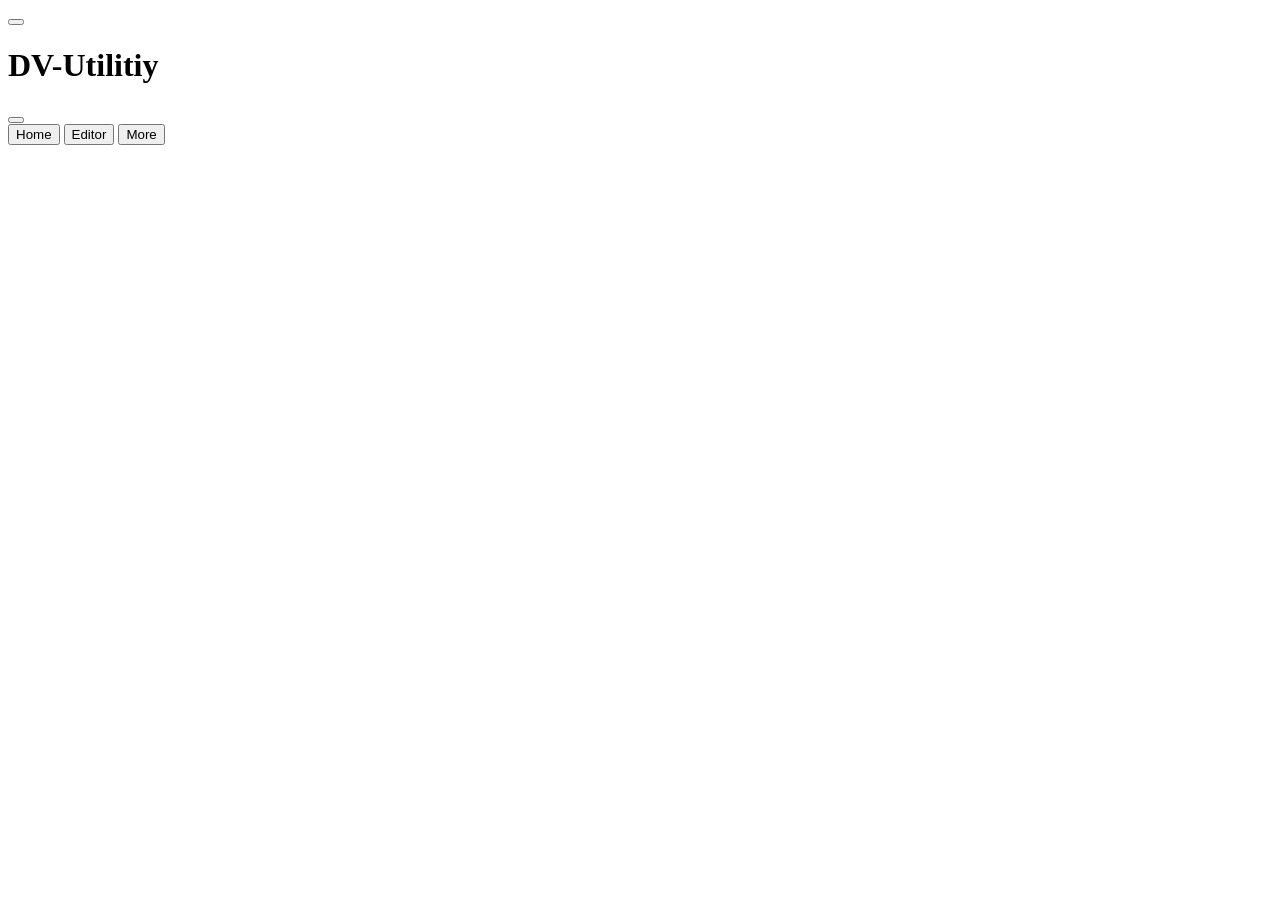
==== index.html @ 75aca524 "Create index.html" ====
<!DOCTYPE html>
<html lang="en">
<head>
<meta charset="utf-8">
<meta name="viewport" content="width=device-width,initial-scale=1,viewport-fit=cover">
<meta name="theme-color" content="#1877F2">
<title>DV-Utilitiy</title>
<link rel="manifest" href="manifest.json">
<link rel="stylesheet" href="styles.css">
</head>
<body>
<div id="app-root">
<header class="bar">
  <button class="ib" id="bL" aria-label="Open menu" data-ic="menu"></button>
  <h1>DV-Utilitiy</h1>
  <button class="ib" id="bR" aria-label="More options" data-ic="dots"></button>
</header>
<main class="pg" id="pg"></main>
<nav class="nav" id="nav">
  <button data-p="home" class="on"><span data-ic="home"></span><span>Home</span></button>
  <button data-p="editor"><span data-ic="edit"></span><span>Editor</span></button>
  <button data-p="more"><span data-ic="more"></span><span>More</span></button>
</nav>
<div id="sc"></div>
<aside class="drawer left" id="dL"></aside>
<aside class="drawer right" id="dR"></aside>
</div>
<script src="puzzle.js"></script>
<script src="api.js"></script>
<script src="app.js"></script>
<script src="main.js"></script>
</body>
</html>
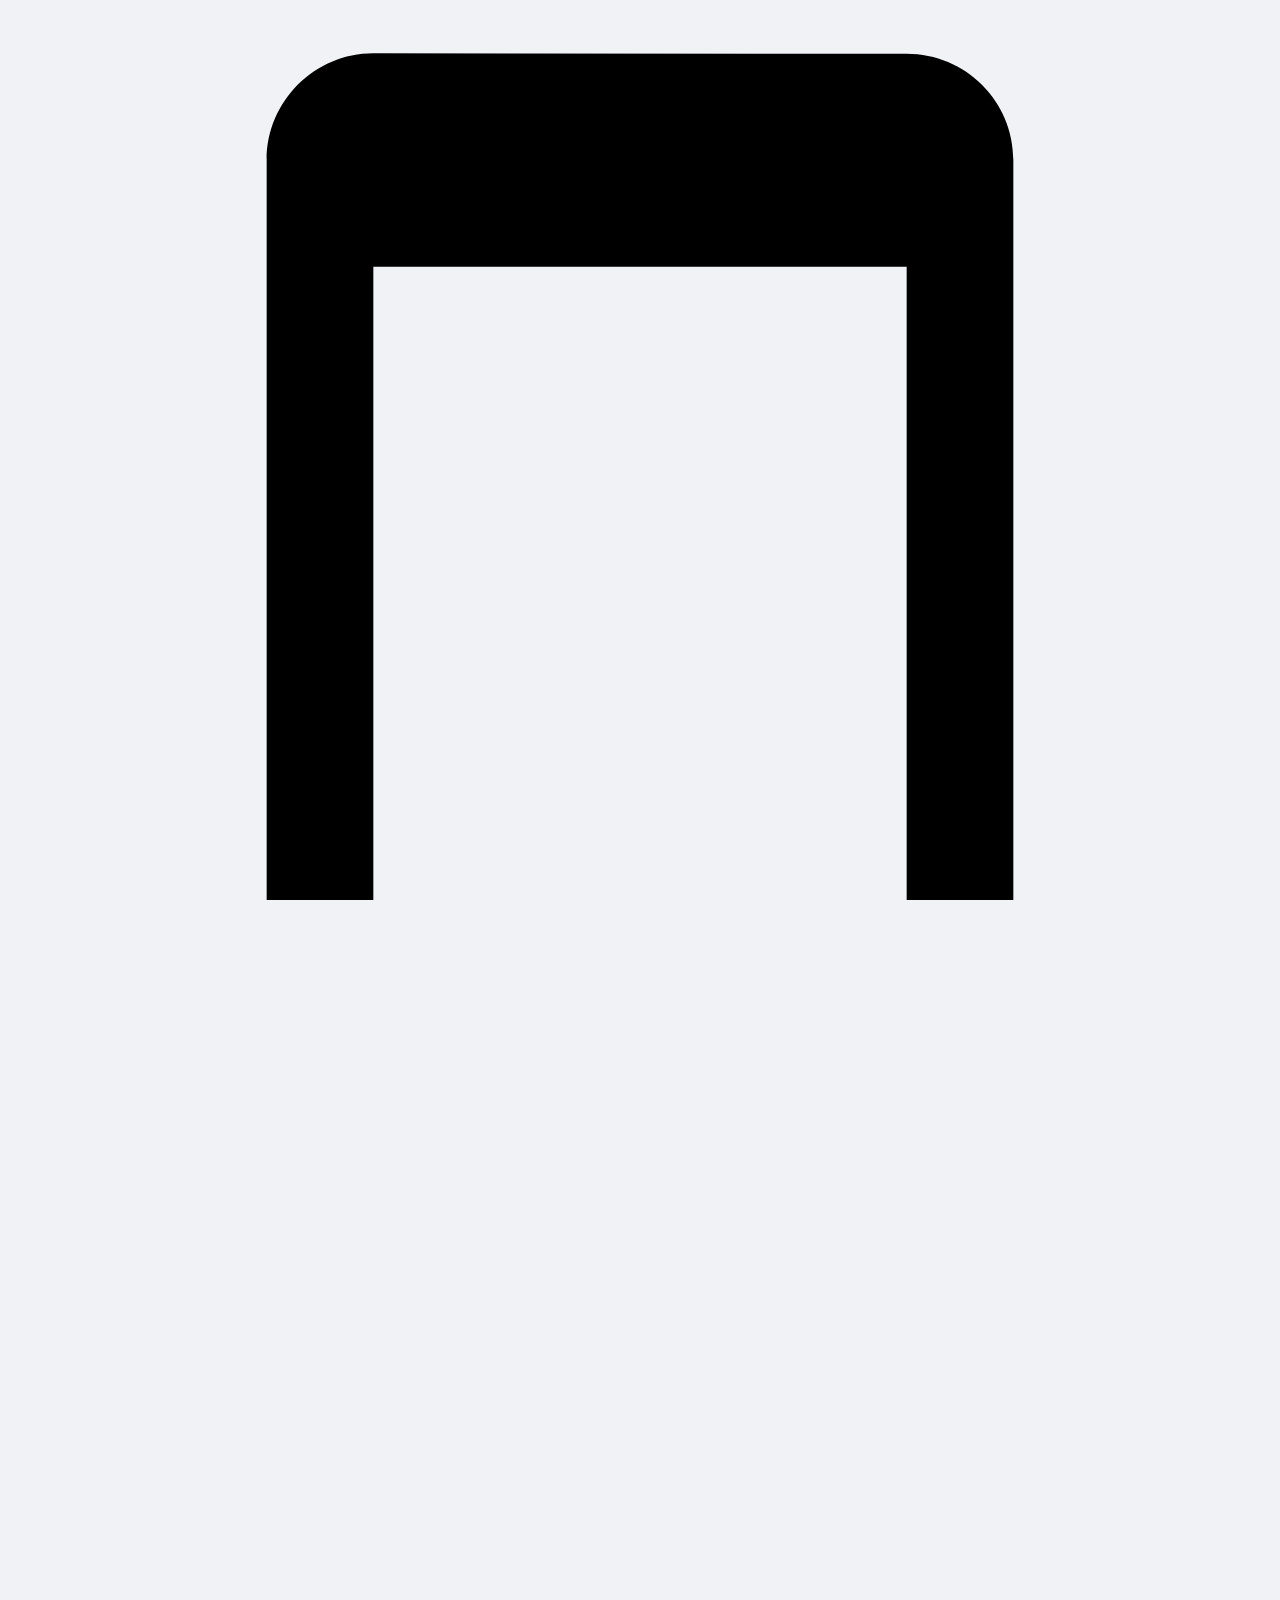
==== commit c4a6f567: "Update index.html" ====
--- a/index.html
+++ b/index.html
@@ -1,33 +1,329 @@
 <!DOCTYPE html>
 <html lang="en">
 <head>
-<meta charset="utf-8">
-<meta name="viewport" content="width=device-width,initial-scale=1,viewport-fit=cover">
-<meta name="theme-color" content="#1877F2">
-<title>DV-Utilitiy</title>
-<link rel="manifest" href="manifest.json">
-<link rel="stylesheet" href="styles.css">
+  <meta charset="UTF-8">
+  <meta name="viewport" content="width=device-width, initial-scale=1.0, maximum-scale=1.0, user-scalable=no, viewport-fit=cover">
+  <meta name="theme-color" content="#1877F2">
+  <title>DV-Utilitiy</title>
+  <link rel="manifest" href="manifest.json">
+  <link rel="stylesheet" href="styles.css">
 </head>
 <body>
-<div id="app-root">
-<header class="bar">
-  <button class="ib" id="bL" aria-label="Open menu" data-ic="menu"></button>
-  <h1>DV-Utilitiy</h1>
-  <button class="ib" id="bR" aria-label="More options" data-ic="dots"></button>
-</header>
-<main class="pg" id="pg"></main>
-<nav class="nav" id="nav">
-  <button data-p="home" class="on"><span data-ic="home"></span><span>Home</span></button>
-  <button data-p="editor"><span data-ic="edit"></span><span>Editor</span></button>
-  <button data-p="more"><span data-ic="more"></span><span>More</span></button>
-</nav>
-<div id="sc"></div>
-<aside class="drawer left" id="dL"></aside>
-<aside class="drawer right" id="dR"></aside>
-</div>
-<script src="puzzle.js"></script>
-<script src="api.js"></script>
-<script src="app.js"></script>
-<script src="main.js"></script>
+  <!-- Desktop Blocker -->
+  <div id="desktop-blocker" class="desktop-blocker">
+    <div class="blocker-card">
+      <svg class="blocker-icon" viewBox="0 0 24 24">
+        <path d="M17 1.01L7 1c-1.1 0-2 .9-2 2v18c0 1.1.9 2 2 2h10c1.1 0 2-.9 2-2V3c0-1.1-.9-1.99-2-1.99zM17 19H7V5h10v14z"/>
+      </svg>
+      <h2>Mobile Only Platform</h2>
+      <p>DV-Utilitiy is engineered strictly for Android mobile smartphones. Please open this engine from an Android device.</p>
+    </div>
+  </div>
+
+  <div class="app-viewport">
+    <!-- Top Header -->
+    <header class="app-header">
+      <button id="btn-left-menu" class="icon-button" aria-label="Open Navigation">
+        <svg viewBox="0 0 24 24"><path d="M3 18h18v-2H3v2zm0-5h18v-2H3v2zm0-7v2h18V6H3z"/></svg>
+      </button>
+      <h1 class="header-title">DV-Utilitiy</h1>
+      <button id="btn-right-menu" class="icon-button" aria-label="Open Actions">
+        <svg viewBox="0 0 24 24"><path d="M12 8c1.1 0 2-.9 2-2s-.9-2-2-2-2 .9-2 2 .9 2 2 2zm0 2c-1.1 0-2 .9-2 2s.9 2 2 2 2-.9 2-2-.9-2-2-2zm0 6c-1.1 0-2 .9-2 2s.9 2 2 2 2-.9 2-2-.9-2-2-2z"/></svg>
+      </button>
+    </header>
+
+    <!-- Main Views -->
+    <main class="content-frame">
+      <!-- Tab 1: Home View -->
+      <section id="view-home" class="view-panel active">
+        <div class="card hero-stat-card">
+          <h2 class="section-title">Engine Pulse</h2>
+          <div class="stat-container">
+            <div class="stat-box">
+              <span class="stat-label">Views</span>
+              <span id="stat-views-count" class="stat-value">0</span>
+            </div>
+            <div class="stat-divider"></div>
+            <div class="stat-box">
+              <span class="stat-label">Likes</span>
+              <span id="stat-likes-count" class="stat-value">0</span>
+            </div>
+          </div>
+          <button id="btn-hit-like" class="btn btn-primary btn-block">
+            <svg class="btn-icon" viewBox="0 0 24 24"><path d="M1 21h4V9H1v12zm22-11c0-1.1-.9-2-2-2h-6.31l.95-4.57.03-.32c0-.41-.17-.79-.44-1.06L14.17 1 7.59 7.59C7.22 7.95 7 8.45 7 9v10c0 1.1.9 2 2 2h9c.83 0 1.54-.5 1.84-1.22l3.02-7.05c.09-.23.14-.47.14-.73v-2z"/></svg>
+            Appreciate Engine
+          </button>
+        </div>
+      </section>
+
+      <!-- Tab 2: Editor View -->
+      <section id="view-editor" class="view-panel">
+        <div class="card shortener-card">
+          <h2 class="section-title">Generate Short URL</h2>
+          <div class="input-group">
+            <label for="input-long-url" class="field-label">Target Long Link</label>
+            <input type="url" id="input-long-url" class="text-input" placeholder="https://example.com/very-long-path" required>
+          </div>
+          <button id="btn-shorten-submit" class="btn btn-primary btn-block">Generate Secure Short Link</button>
+          
+          <div id="shortener-result" class="result-block hidden">
+            <label class="field-label">Shortened URL</label>
+            <input type="text" id="output-short-url" class="text-input" readonly>
+            <button id="btn-copy-short-url" class="btn btn-secondary btn-block">Copy Link</button>
+          </div>
+        </div>
+      </section>
+
+      <!-- Tab 3: More View -->
+      <section id="view-more" class="view-panel">
+        <div class="card">
+          <h2 class="section-title">Administration</h2>
+          <p class="panel-desc">Access covert terminal or review platform documentation from the navigation menus.</p>
+          <a href="admin.html" class="btn btn-primary btn-block link-button">Open Admin Control Center</a>
+        </div>
+      </section>
+    </main>
+
+    <!-- Bottom Navigation Bar -->
+    <nav class="bottom-nav-bar">
+      <button class="nav-tab active" data-view="view-home">
+        <svg viewBox="0 0 24 24"><path d="M10 20v-6h4v6h5v-8h3L12 3 2 12h3v8z"/></svg>
+        <span>Home</span>
+      </button>
+      <button class="nav-tab" data-view="view-editor">
+        <svg viewBox="0 0 24 24"><path d="M3 17.25V21h3.75L17.81 9.94l-3.75-3.75L3 17.25zM20.71 7.04c.39-.39.39-1.02 0-1.41l-2.34-2.34c-.39-.39-1.02-.39-1.41 0l-1.83 1.83 3.75 3.75 1.83-1.83z"/></svg>
+        <span>Editor</span>
+      </button>
+      <button class="nav-tab" data-view="view-more">
+        <svg viewBox="0 0 24 24"><path d="M6 10c-1.1 0-2 .9-2 2s.9 2 2 2 2-.9 2-2-.9-2-2-2zm12 0c-1.1 0-2 .9-2 2s.9 2 2 2 2-.9 2-2-.9-2-2-2zm-6 0c-1.1 0-2 .9-2 2s.9 2 2 2 2-.9 2-2-.9-2-2-2z"/></svg>
+        <span>More</span>
+      </button>
+    </nav>
+  </div>
+
+  <!-- Left Drawer Menu -->
+  <aside id="drawer-left" class="drawer-panel drawer-left">
+    <div class="drawer-header">
+      <h2>DV-Utilitiy Info</h2>
+      <button id="btn-close-left" class="icon-button" aria-label="Close">
+        <svg viewBox="0 0 24 24"><path d="M19 6.41L17.59 5 12 10.59 6.41 5 5 6.41 10.59 12 5 17.59 6.41 19 12 13.41 17.59 19 19 17.59 13.41 12z"/></svg>
+      </button>
+    </div>
+    <ul class="drawer-list">
+      <li><button class="drawer-link" data-modal="modal-about-app">About the App</button></li>
+      <li><button class="drawer-link" data-modal="modal-developer">About Developer</button></li>
+      <li><button class="drawer-link" data-modal="modal-team">Team</button></li>
+      <li><button class="drawer-link" data-modal="modal-how-to-use">How to Use</button></li>
+      <li><button class="drawer-link" data-modal="modal-terms">Terms of Use</button></li>
+      <li><button class="drawer-link" data-modal="modal-support">Support Us</button></li>
+      <li><button class="drawer-link" data-modal="modal-contact">Contact Us</button></li>
+    </ul>
+  </aside>
+
+  <!-- Right Drawer Menu -->
+  <aside id="drawer-right" class="drawer-panel drawer-right">
+    <div class="drawer-header">
+      <h2>Options</h2>
+      <button id="btn-close-right" class="icon-button" aria-label="Close">
+        <svg viewBox="0 0 24 24"><path d="M19 6.41L17.59 5 12 10.59 6.41 5 5 6.41 10.59 12 5 17.59 6.41 19 12 13.41 17.59 19 19 17.59 13.41 12z"/></svg>
+      </button>
+    </div>
+    <div class="drawer-content-box">
+      <!-- Dark Mode Switch -->
+      <div class="action-item">
+        <span>Dark Mode</span>
+        <button id="btn-theme-toggle" class="icon-button-toggle">
+          <svg class="theme-icon-light" viewBox="0 0 24 24"><path d="M12 7c-2.76 0-5 2.24-5 5s2.24 5 5 5 5-2.24 5-5-2.24-5-5-5zM2 13h2c.55 0 1-.45 1-1s-.45-1-1-1H2c-.55 0-1 .45-1 1s.45 1 1 1zm18 0h2c.55 0 1-.45 1-1s-.45-1-1-1h-2c-.55 0-1 .45-1 1s.45 1 1 1zM11 2v2c0 .55.45 1 1 1s1-.45 1-1V2c0-.55-.45-1-1-1s-1 .45-1 1zm0 18v2c0 .55.45 1 1 1s1-.45 1-1v-2c0-.55-.45-1-1-1s-1 .45-1 1zM5.99 4.58c-.39-.39-1.03-.39-1.41 0s-.39 1.03 0 1.41l1.06 1.06c.39.39 1.03.39 1.41 0s.39-1.03 0-1.41L5.99 4.58zm12.37 12.37c-.39-.39-1.03-.39-1.41 0s-.39 1.03 0 1.41l1.06 1.06c.39.39 1.03.39 1.41 0s.39-1.03 0-1.41l-1.06-1.06zm1.06-10.96c.39-.39.39-1.03 0-1.41s-1.03-.39-1.41 0l-1.06 1.06c-.39.39-.39 1.03 0 1.41s1.03.39 1.41 0l1.06-1.06zM7.05 18.36c.39-.39.39-1.03 0-1.41s-1.03-.39-1.41 0l-1.06 1.06c-.39.39-.39 1.03 0 1.41s1.03.39 1.41 0l1.06-1.06z"/></svg>
+        </button>
+      </div>
+
+      <!-- Share Trigger -->
+      <button id="btn-open-share" class="btn btn-secondary btn-block">Share App</button>
+
+      <!-- Install App Trigger -->
+      <button id="btn-install-app" class="btn btn-primary btn-block">Install App</button>
+
+      <!-- To-Do Section -->
+      <div class="todo-widget">
+        <h3 class="widget-title">Task Checklist</h3>
+        <div class="todo-input-wrap">
+          <input type="text" id="input-todo" class="text-input" placeholder="New priority item">
+          <button id="btn-add-todo" class="btn btn-primary">Add</button>
+        </div>
+        <ul id="todo-items-list" class="todo-list"></ul>
+      </div>
+    </div>
+  </aside>
+
+  <!-- Left Modals (Edge-to-Edge 100dvh/100dvw) -->
+  <div id="modal-about-app" class="fullscreen-modal">
+    <div class="modal-top-bar">
+      <button class="btn-modal-back icon-button" aria-label="Back">
+        <svg viewBox="0 0 24 24"><path d="M20 11H7.83l5.59-5.59L12 4l-8 8 8 8 1.41-1.41L7.83 13H20v-2z"/></svg>
+      </button>
+      <h2>About the App</h2>
+    </div>
+    <div class="modal-body-scroll">
+      <p>DV-Utilitiy delivers hyper-resilient, minimal-overhead link distribution engineered natively for the mobile web. With zero reliance on monolithic cloud frameworks, it transforms Google Apps Script into a secure high-speed routing engine.</p>
+      <p>Our decentralized routing mechanisms enforce end-to-end data safety, strict concurrency resolution via Script Locks, and automated cache verification to ensure absolute continuity.</p>
+    </div>
+  </div>
+
+  <div id="modal-developer" class="fullscreen-modal">
+    <div class="modal-top-bar">
+      <button class="btn-modal-back icon-button" aria-label="Back">
+        <svg viewBox="0 0 24 24"><path d="M20 11H7.83l5.59-5.59L12 4l-8 8 8 8 1.41-1.41L7.83 13H20v-2z"/></svg>
+      </button>
+      <h2>About Developer</h2>
+    </div>
+    <div class="modal-body-scroll center-aligned">
+      <div class="developer-avatar-wrapper">
+        <div class="rotating-gear-border"></div>
+        <img src="https://images.unsplash.com/photo-1534528741775-53994a69daeb?auto=format&fit=crop&w=320&q=80" alt="Lead Developer" class="developer-photo">
+      </div>
+      <h3 class="profile-name">Alex Rivera</h3>
+      <p class="profile-role">Principal Systems Architect</p>
+      <div class="profile-bio-container">
+        <p class="bio-text collapsed" id="dev-bio">Specializing in high-throughput cloud edge logic, zero-dependency mobile infrastructures, and resilient distributed state storage. Focused on building lean software architectures operating securely at internet scale.</p>
+        <button id="btn-toggle-dev-bio" class="btn-inline-toggle">Show More</button>
+      </div>
+    </div>
+  </div>
+
+  <div id="modal-team" class="fullscreen-modal">
+    <div class="modal-top-bar">
+      <button class="btn-modal-back icon-button" aria-label="Back">
+        <svg viewBox="0 0 24 24"><path d="M20 11H7.83l5.59-5.59L12 4l-8 8 8 8 1.41-1.41L7.83 13H20v-2z"/></svg>
+      </button>
+      <h2>Core Team</h2>
+    </div>
+    <div class="modal-body-scroll center-aligned">
+      <div class="team-avatar-wrapper">
+        <img src="https://images.unsplash.com/photo-1507003211169-0a1dd7228f2d?auto=format&fit=crop&w=300&q=80" alt="Core Engineer" class="team-photo">
+      </div>
+      <h3 class="profile-name">David Chen</h3>
+      <p class="profile-role">Lead Reliability Engineer</p>
+      <div class="profile-bio-container">
+        <p class="bio-text collapsed" id="team-bio">Manages backend lock orchestration, automated unit validations, and secure script-bound Google Workspace transaction models.</p>
+        <button id="btn-toggle-team-bio" class="btn-inline-toggle">Show More</button>
+      </div>
+    </div>
+  </div>
+
+  <div id="modal-how-to-use" class="fullscreen-modal">
+    <div class="modal-top-bar">
+      <button class="btn-modal-back icon-button" aria-label="Back">
+        <svg viewBox="0 0 24 24"><path d="M20 11H7.83l5.59-5.59L12 4l-8 8 8 8 1.41-1.41L7.83 13H20v-2z"/></svg>
+      </button>
+      <h2>How to Use</h2>
+    </div>
+    <div class="modal-body-scroll">
+      <ol class="ordered-guide">
+        <li>Navigate to the <strong>Editor</strong> tab using bottom controls.</li>
+        <li>Paste any valid HTTP/HTTPS web address into the input field.</li>
+        <li>Tap <strong>Generate Secure Short Link</strong>.</li>
+        <li>Copy the generated 6-character identifier link and share instantly.</li>
+      </ol>
+    </div>
+  </div>
+
+  <div id="modal-terms" class="fullscreen-modal">
+    <div class="modal-top-bar">
+      <button class="btn-modal-back icon-button" aria-label="Back">
+        <svg viewBox="0 0 24 24"><path d="M20 11H7.83l5.59-5.59L12 4l-8 8 8 8 1.41-1.41L7.83 13H20v-2z"/></svg>
+      </button>
+      <h2>Terms of Use</h2>
+    </div>
+    <div class="modal-body-scroll">
+      <p>By interacting with DV-Utilitiy, you consent to automatic filtering of deceptive, malicious, or abusive links. Any URL identified as phishing, malware delivery, or unsolicited spam will be blacklisted without prior notice.</p>
+    </div>
+  </div>
+
+  <div id="modal-support" class="fullscreen-modal">
+    <div class="modal-top-bar">
+      <button class="btn-modal-back icon-button" aria-label="Back">
+        <svg viewBox="0 0 24 24"><path d="M20 11H7.83l5.59-5.59L12 4l-8 8 8 8 1.41-1.41L7.83 13H20v-2z"/></svg>
+      </button>
+      <h2>Support Us</h2>
+    </div>
+    <div class="modal-body-scroll">
+      <p>Empower ongoing platform improvements and infrastructure maintenance through direct communication channels:</p>
+      <div class="social-icon-row">
+        <a href="mailto:support-placeholder@gmail.com" class="social-btn social-gmail" aria-label="Gmail">
+          <svg viewBox="0 0 24 24"><path d="M20 4H4c-1.1 0-1.99.9-1.99 2L2 18c0 1.1.9 2 2 2h16c1.1 0 2-.9 2-2V6c0-1.1-.9-2-2-2zm0 4l-8 5-8-5V6l8 5 8-5v2z"/></svg>
+        </a>
+        <a href="https://wa.me/0000000000" class="social-btn social-whatsapp" aria-label="WhatsApp">
+          <svg viewBox="0 0 24 24"><path d="M16.75 13.96c.25.13.41.2.46.3.06.11.04.61-.21 1.18-.2.56-1.24 1.1-1.7 1.12-.46.02-.47.36-2.96-.73-2.49-1.09-3.99-3.75-4.11-3.92-.12-.17-.99-1.38-.99-2.63s.63-1.87.85-2.13c.22-.26.48-.32.64-.32.16 0 .32.01.46.02.15.01.35-.06.55.43.2.49.69 1.76.75 1.89.06.13.1.28.01.45-.09.18-.14.28-.27.44-.13.16-.28.35-.4.47-.13.13-.27.28-.12.54.15.26.68 1.18 1.46 1.87 1.01.9 1.86 1.18 2.12 1.31.26.13.42.11.57-.06.16-.18.68-.79.86-1.06.18-.28.36-.23.6-.14zM12 2a10 10 0 0 0-8.6 15.1L2 22l5.05-1.33A10 10 0 1 0 12 2z"/></svg>
+        </a>
+        <a href="tel:+10000000000" class="social-btn social-phone" aria-label="Phone">
+          <svg viewBox="0 0 24 24"><path d="M20.01 15.38c-1.23 0-2.42-.2-3.53-.56-.35-.12-.74-.03-1.01.24l-1.57 1.97c-2.83-1.44-5.15-3.75-6.59-6.59l1.97-1.57c.28-.27.36-.66.25-1.01A11.36 11.36 0 0 1 8.5 4.31C8.5 3.59 7.91 3 7.19 3H4.38C3.66 3 3 3.59 3 4.31 3 13.56 10.44 21 19.69 21c.72 0 1.31-.59 1.31-1.31v-2.81c0-.72-.59-1.5-1.31-1.5h.32z"/></svg>
+        </a>
+        <a href="https://facebook.com" class="social-btn social-facebook" aria-label="Facebook">
+          <svg viewBox="0 0 24 24"><path d="M24 12.073c0-6.627-5.373-12-12-12s-12 5.373-12 12c0 5.99 4.388 10.954 10.125 11.854v-8.385H7.078v-3.47h3.047V9.43c0-3.007 1.792-4.669 4.533-4.669 1.312 0 2.686.235 2.686.235v2.953H15.83c-1.491 0-1.956.925-1.956 1.874v2.25h3.328l-.532 3.47h-2.796v8.385C19.612 23.027 24 18.062 24 12.073z"/></svg>
+        </a>
+      </div>
+    </div>
+  </div>
+
+  <div id="modal-contact" class="fullscreen-modal">
+    <div class="modal-top-bar">
+      <button class="btn-modal-back icon-button" aria-label="Back">
+        <svg viewBox="0 0 24 24"><path d="M20 11H7.83l5.59-5.59L12 4l-8 8 8 8 1.41-1.41L7.83 13H20v-2z"/></svg>
+      </button>
+      <h2>Contact Us</h2>
+    </div>
+    <div class="modal-body-scroll">
+      <p>Initiate direct communications with operational team leads via any verified node:</p>
+      <div class="social-icon-row">
+        <a href="mailto:team-placeholder@gmail.com" class="social-btn social-gmail" aria-label="Gmail">
+          <svg viewBox="0 0 24 24"><path d="M20 4H4c-1.1 0-1.99.9-1.99 2L2 18c0 1.1.9 2 2 2h16c1.1 0 2-.9 2-2V6c0-1.1-.9-2-2-2zm0 4l-8 5-8-5V6l8 5 8-5v2z"/></svg>
+        </a>
+        <a href="https://wa.me/0000000000" class="social-btn social-whatsapp" aria-label="WhatsApp">
+          <svg viewBox="0 0 24 24"><path d="M16.75 13.96c.25.13.41.2.46.3.06.11.04.61-.21 1.18-.2.56-1.24 1.1-1.7 1.12-.46.02-.47.36-2.96-.73-2.49-1.09-3.99-3.75-4.11-3.92-.12-.17-.99-1.38-.99-2.63s.63-1.87.85-2.13c.22-.26.48-.32.64-.32.16 0 .32.01.46.02.15.01.35-.06.55.43.2.49.69 1.76.75 1.89.06.13.1.28.01.45-.09.18-.14.28-.27.44-.13.16-.28.35-.4.47-.13.13-.27.28-.12.54.15.26.68 1.18 1.46 1.87 1.01.9 1.86 1.18 2.12 1.31.26.13.42.11.57-.06.16-.18.68-.79.86-1.06.18-.28.36-.23.6-.14zM12 2a10 10 0 0 0-8.6 15.1L2 22l5.05-1.33A10 10 0 1 0 12 2z"/></svg>
+        </a>
+        <a href="tel:+10000000000" class="social-btn social-phone" aria-label="Phone">
+          <svg viewBox="0 0 24 24"><path d="M20.01 15.38c-1.23 0-2.42-.2-3.53-.56-.35-.12-.74-.03-1.01.24l-1.57 1.97c-2.83-1.44-5.15-3.75-6.59-6.59l1.97-1.57c.28-.27.36-.66.25-1.01A11.36 11.36 0 0 1 8.5 4.31C8.5 3.59 7.91 3 7.19 3H4.38C3.66 3 3 3.59 3 4.31 3 13.56 10.44 21 19.69 21c.72 0 1.31-.59 1.31-1.31v-2.81c0-.72-.59-1.5-1.31-1.5h.32z"/></svg>
+        </a>
+        <a href="https://facebook.com" class="social-btn social-facebook" aria-label="Facebook">
+          <svg viewBox="0 0 24 24"><path d="M24 12.073c0-6.627-5.373-12-12-12s-12 5.373-12 12c0 5.99 4.388 10.954 10.125 11.854v-8.385H7.078v-3.47h3.047V9.43c0-3.007 1.792-4.669 4.533-4.669 1.312 0 2.686.235 2.686.235v2.953H15.83c-1.491 0-1.956.925-1.956 1.874v2.25h3.328l-.532 3.47h-2.796v8.385C19.612 23.027 24 18.062 24 12.073z"/></svg>
+        </a>
+      </div>
+    </div>
+  </div>
+
+  <!-- Share Channels Modal -->
+  <div id="modal-share" class="fullscreen-modal">
+    <div class="modal-top-bar">
+      <button class="btn-modal-back icon-button" aria-label="Back">
+        <svg viewBox="0 0 24 24"><path d="M20 11H7.83l5.59-5.59L12 4l-8 8 8 8 1.41-1.41L7.83 13H20v-2z"/></svg>
+      </button>
+      <h2>Share Application</h2>
+    </div>
+    <div class="modal-body-scroll">
+      <ul class="share-list">
+        <li><button id="btn-share-native" class="share-channel-btn">Native Android Share Sheet</button></li>
+        <li><button id="btn-share-whatsapp" class="share-channel-btn">WhatsApp</button></li>
+        <li><button id="btn-share-facebook" class="share-channel-btn">Facebook</button></li>
+        <li><button id="btn-share-twitter" class="share-channel-btn">X / Twitter</button></li>
+        <li><button id="btn-share-bluetooth" class="share-channel-btn">Bluetooth Transfer</button></li>
+      </ul>
+    </div>
+  </div>
+
+  <!-- Center Modal Alert/Dialog Replacement -->
+  <div id="center-dialog-backdrop" class="center-dialog-backdrop hidden">
+    <div class="center-dialog-box">
+      <div id="center-dialog-icon" class="dialog-icon"></div>
+      <h3 id="center-dialog-title" class="dialog-title">Notice</h3>
+      <p id="center-dialog-message" class="dialog-message"></p>
+      <div class="dialog-actions">
+        <button id="btn-dialog-ok" class="btn btn-primary btn-block">Acknowledge</button>
+      </div>
+    </div>
+  </div>
+
+  <script src="api.js"></script>
+  <script src="app.js"></script>
+  <script src="main.js"></script>
 </body>
-</html>
+</html>
--- a/styles.css
+++ b/styles.css
@@ -0,0 +1,100 @@
+:root{--brand-blue:#1877F2;--error-red:#FA3E3E;--bg-color:#F0F2F5;--container-bg:#FFFFFF;--text-primary:#1C1E21;--text-secondary:#606770;--border-color:#CCD0D5;--fs:15px}
+body.dark-mode{--bg-color:#18191A;--container-bg:#242526;--text-primary:#E4E6EB;--text-secondary:#B0B3B8;--border-color:#3E4042}
+*{box-sizing:border-box;margin:0;padding:0;font-family:Roboto,sans-serif;font-size:var(--fs);-webkit-tap-highlight-color:transparent}
+html,body{width:100dvw;height:100dvh;overflow:hidden;background:var(--bg-color);color:var(--text-primary)}
+h1,h2,b,.btn{font-weight:700}
+p{line-height:1.5}
+button,a{cursor:pointer;touch-action:manipulation}
+.ic{width:24px;height:24px;flex:none;fill:none;stroke:currentColor;stroke-width:2;stroke-linecap:round;stroke-linejoin:round}
+.mut{color:var(--text-secondary)}
+.err{color:var(--error-red)}
+
+/* bars */
+.bar{position:fixed;top:0;left:0;width:100dvw;height:56px;display:flex;align-items:center;background:var(--brand-blue);color:#fff;z-index:5}
+.bar h1{flex:1;text-align:center;min-width:0;overflow:hidden;text-overflow:ellipsis;white-space:nowrap}
+.ib{width:48px;height:48px;flex:none;border:0;background:none;color:inherit;display:grid;place-items:center;border-radius:50%}
+.bar .ib:active{background:rgba(255,255,255,.25)}
+.pg{position:fixed;top:56px;bottom:64px;left:0;width:100dvw;overflow-x:hidden;overflow-y:auto;padding:16px}
+.pg.full{bottom:0}
+.nav{position:fixed;bottom:0;left:0;width:100dvw;height:64px;display:flex;background:var(--container-bg);border-top:1px solid var(--border-color);z-index:5}
+.nav button{flex:1;min-width:0;border:0;background:none;color:var(--text-secondary);display:flex;flex-direction:column;align-items:center;justify-content:center;gap:2px}
+.nav button.on{color:var(--brand-blue)}
+
+/* components */
+.card{background:var(--container-bg);border:1px solid var(--border-color);border-radius:16px;padding:16px;margin-bottom:12px;overflow-wrap:anywhere}
+.card h2{margin-bottom:8px}
+.card p+p,.card h2+p{margin-top:8px}
+.hero{display:grid;grid-template-columns:1fr 1px 1fr;background:var(--brand-blue);color:#fff;border:0;text-align:center;gap:8px}
+.hero .dv{background:rgba(255,255,255,.4)}
+.hero .stat{display:flex;flex-direction:column;gap:4px;align-items:center}
+.btn{width:100%;min-height:48px;border:0;border-radius:24px;background:var(--brand-blue);color:#fff;padding:0 20px;display:flex;align-items:center;justify-content:center;gap:8px;text-decoration:none;margin-bottom:12px}
+.btn:active{filter:brightness(.85)}
+.btn.sm{width:auto;margin:0}
+.btn.ghost{background:none;color:var(--brand-blue);border:1px solid var(--brand-blue)}
+.btn.danger{background:var(--error-red)}
+label{display:block;margin-bottom:6px;color:var(--text-secondary)}
+input{width:100%;min-height:48px;border:1px solid var(--border-color);border-radius:12px;padding:0 12px;background:var(--container-bg);color:var(--text-primary);margin-bottom:12px}
+input:focus{outline:2px solid var(--brand-blue);border-color:transparent}
+.row,.row2{display:flex;align-items:center;gap:8px;min-width:0}
+.row2 input{flex:1;min-width:0;margin:0}
+.row2 span{flex:1;min-width:0;overflow-wrap:anywhere}
+.row .btn{margin:0;flex:1}
+.done{text-decoration:line-through;color:var(--text-secondary)}
+.ck{color:var(--brand-blue)}
+#tl{margin-top:12px}
+.sw{width:56px;height:32px;flex:none;border-radius:16px;background:var(--border-color);position:relative;border:0;display:block;transition:background .2s}
+.sw::after{content:"";position:absolute;top:4px;left:4px;width:24px;height:24px;border-radius:50%;background:#fff;transition:transform .2s}
+.sw[aria-checked="true"]{background:var(--brand-blue)}
+.sw[aria-checked="true"]::after{transform:translateX(24px)}
+.kv{display:flex;justify-content:space-between;gap:12px;padding:12px 0;border-bottom:1px solid var(--border-color)}
+.kv:last-child{border:0}
+.timer{color:var(--brand-blue);font-weight:700}
+
+/* drawers */
+#sc{position:fixed;inset:0;width:100dvw;height:100dvh;background:rgba(0,0,0,.5);opacity:0;pointer-events:none;transition:opacity .2s;z-index:9}
+body.dr #sc{opacity:1;pointer-events:auto}
+.drawer{position:fixed;top:0;bottom:0;width:80dvw;background:var(--container-bg);z-index:10;transition:transform .25s;overflow-y:auto;overflow-x:hidden}
+.drawer.left{left:0;transform:translateX(-100%)}
+.drawer.right{right:0;transform:translateX(100%)}
+.drawer.open{transform:none}
+.dh{height:56px;display:flex;align-items:center;padding:0 16px;background:var(--brand-blue);color:#fff;font-weight:700}
+.mi{display:flex;align-items:center;gap:16px;width:100%;min-height:56px;padding:0 16px;background:none;border:0;color:var(--text-primary);text-align:left}
+.mi:active{background:var(--bg-color)}
+.mi span:not(.sw){flex:1;min-width:0}
+
+/* modals */
+.modal{position:fixed;inset:0;width:100dvw;height:100dvh;background:var(--bg-color);z-index:20;display:flex;flex-direction:column}
+.modal .bar{position:static;flex:none}
+.mbody{flex:1;overflow-y:auto;overflow-x:hidden;padding:16px}
+.who{display:flex;flex-direction:column;align-items:center;text-align:center;gap:6px;margin-bottom:12px}
+.rw{position:relative;width:180px;height:180px;display:grid;place-items:center}
+.rw.t{width:150px;height:150px}
+.gear{position:absolute;inset:0;width:100%;height:100%;animation:spin 10s linear infinite}
+.ph{border-radius:50%;object-fit:cover;display:block;background:var(--border-color)}
+.bio{white-space:pre-line;text-align:left;width:100%}
+.bio.clamp{display:-webkit-box;-webkit-line-clamp:3;-webkit-box-orient:vertical;overflow:hidden}
+.soc{display:flex;gap:12px;width:100%;margin:12px 0}
+.sb{flex:1;min-width:0;height:56px;border-radius:16px;display:grid;place-items:center;background:var(--container-bg);border:1px solid var(--border-color)}
+.sb .ic{width:30px;height:30px}
+.sh{display:flex;align-items:center;gap:16px;width:100%;min-height:56px;padding:0 16px;margin-bottom:8px;background:var(--container-bg);border:1px solid var(--border-color);border-radius:16px;color:var(--text-primary);text-align:left}
+
+/* centered feedback */
+.scrim{position:fixed;inset:0;width:100dvw;height:100dvh;background:rgba(0,0,0,.5);display:grid;place-items:center;z-index:40}
+.dlg{width:85dvw;background:var(--container-bg);border-radius:20px;padding:20px}
+.dlg .row{margin-top:16px}
+.toast{position:fixed;top:50%;left:50%;width:80dvw;transform:translate(-50%,-50%) scale(.9);display:flex;align-items:center;gap:12px;background:var(--container-bg);color:var(--text-primary);border:1px solid var(--border-color);border-left:6px solid var(--brand-blue);border-radius:16px;padding:16px;box-shadow:0 8px 24px rgba(0,0,0,.3);opacity:0;pointer-events:none;transition:.2s;z-index:50}
+.toast.err{border-left-color:var(--error-red)}
+.toast.err .ic{color:var(--error-red)}
+.toast .ic{color:var(--brand-blue)}
+.toast.show{opacity:1;transform:translate(-50%,-50%) scale(1)}
+.ring{width:48px;height:48px;border:5px solid var(--border-color);border-top-color:var(--brand-blue);border-radius:50%;animation:spin 1s linear infinite}
+@keyframes spin{to{transform:rotate(360deg)}}
+.block,.center{position:fixed;inset:0;width:100dvw;height:100dvh;display:grid;place-items:center;text-align:center;padding:24px;background:var(--bg-color);overflow-y:auto;overflow-x:hidden}
+.block>div,.center>div{display:flex;flex-direction:column;align-items:center;gap:16px;width:100%}
+.block .ic{width:48px;height:48px;color:var(--error-red)}
+.center .card{width:100%}
+.logo{width:120px;height:120px;border-radius:50%;background:var(--brand-blue);color:#fff;border:0;display:grid;place-items:center;user-select:none;-webkit-user-select:none}
+.logo .ic{width:64px;height:64px}
+.okc{color:var(--brand-blue)}
+.okc .ic{width:64px;height:64px}
+.code{text-align:center;letter-spacing:8px;font-weight:700}
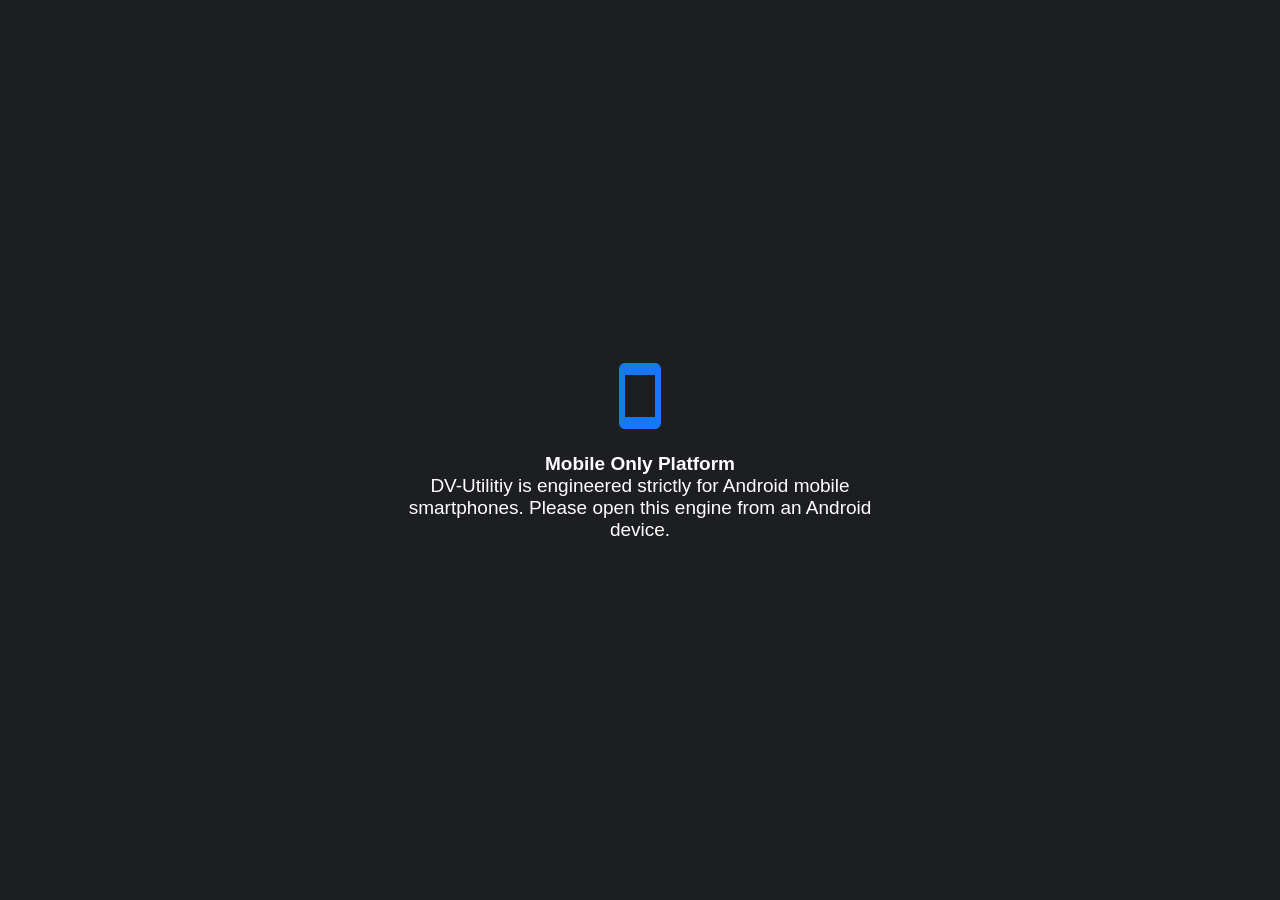
==== commit 89444772: "Update index.html" ====
--- a/index.html
+++ b/index.html
@@ -321,9 +321,9 @@
       </div>
     </div>
   </div>
-
+<script src="puzzle.js"></script> 
+  <script src="app.js"></script>
   <script src="api.js"></script>
-  <script src="app.js"></script>
-  <script src="main.js"></script>
+<script src="main.js"></script>
 </body>
 </html>
--- a/styles.css
+++ b/styles.css
@@ -1,100 +1,655 @@
-:root{--brand-blue:#1877F2;--error-red:#FA3E3E;--bg-color:#F0F2F5;--container-bg:#FFFFFF;--text-primary:#1C1E21;--text-secondary:#606770;--border-color:#CCD0D5;--fs:15px}
-body.dark-mode{--bg-color:#18191A;--container-bg:#242526;--text-primary:#E4E6EB;--text-secondary:#B0B3B8;--border-color:#3E4042}
-*{box-sizing:border-box;margin:0;padding:0;font-family:Roboto,sans-serif;font-size:var(--fs);-webkit-tap-highlight-color:transparent}
-html,body{width:100dvw;height:100dvh;overflow:hidden;background:var(--bg-color);color:var(--text-primary)}
-h1,h2,b,.btn{font-weight:700}
-p{line-height:1.5}
-button,a{cursor:pointer;touch-action:manipulation}
-.ic{width:24px;height:24px;flex:none;fill:none;stroke:currentColor;stroke-width:2;stroke-linecap:round;stroke-linejoin:round}
-.mut{color:var(--text-secondary)}
-.err{color:var(--error-red)}
-
-/* bars */
-.bar{position:fixed;top:0;left:0;width:100dvw;height:56px;display:flex;align-items:center;background:var(--brand-blue);color:#fff;z-index:5}
-.bar h1{flex:1;text-align:center;min-width:0;overflow:hidden;text-overflow:ellipsis;white-space:nowrap}
-.ib{width:48px;height:48px;flex:none;border:0;background:none;color:inherit;display:grid;place-items:center;border-radius:50%}
-.bar .ib:active{background:rgba(255,255,255,.25)}
-.pg{position:fixed;top:56px;bottom:64px;left:0;width:100dvw;overflow-x:hidden;overflow-y:auto;padding:16px}
-.pg.full{bottom:0}
-.nav{position:fixed;bottom:0;left:0;width:100dvw;height:64px;display:flex;background:var(--container-bg);border-top:1px solid var(--border-color);z-index:5}
-.nav button{flex:1;min-width:0;border:0;background:none;color:var(--text-secondary);display:flex;flex-direction:column;align-items:center;justify-content:center;gap:2px}
-.nav button.on{color:var(--brand-blue)}
-
-/* components */
-.card{background:var(--container-bg);border:1px solid var(--border-color);border-radius:16px;padding:16px;margin-bottom:12px;overflow-wrap:anywhere}
-.card h2{margin-bottom:8px}
-.card p+p,.card h2+p{margin-top:8px}
-.hero{display:grid;grid-template-columns:1fr 1px 1fr;background:var(--brand-blue);color:#fff;border:0;text-align:center;gap:8px}
-.hero .dv{background:rgba(255,255,255,.4)}
-.hero .stat{display:flex;flex-direction:column;gap:4px;align-items:center}
-.btn{width:100%;min-height:48px;border:0;border-radius:24px;background:var(--brand-blue);color:#fff;padding:0 20px;display:flex;align-items:center;justify-content:center;gap:8px;text-decoration:none;margin-bottom:12px}
-.btn:active{filter:brightness(.85)}
-.btn.sm{width:auto;margin:0}
-.btn.ghost{background:none;color:var(--brand-blue);border:1px solid var(--brand-blue)}
-.btn.danger{background:var(--error-red)}
-label{display:block;margin-bottom:6px;color:var(--text-secondary)}
-input{width:100%;min-height:48px;border:1px solid var(--border-color);border-radius:12px;padding:0 12px;background:var(--container-bg);color:var(--text-primary);margin-bottom:12px}
-input:focus{outline:2px solid var(--brand-blue);border-color:transparent}
-.row,.row2{display:flex;align-items:center;gap:8px;min-width:0}
-.row2 input{flex:1;min-width:0;margin:0}
-.row2 span{flex:1;min-width:0;overflow-wrap:anywhere}
-.row .btn{margin:0;flex:1}
-.done{text-decoration:line-through;color:var(--text-secondary)}
-.ck{color:var(--brand-blue)}
-#tl{margin-top:12px}
-.sw{width:56px;height:32px;flex:none;border-radius:16px;background:var(--border-color);position:relative;border:0;display:block;transition:background .2s}
-.sw::after{content:"";position:absolute;top:4px;left:4px;width:24px;height:24px;border-radius:50%;background:#fff;transition:transform .2s}
-.sw[aria-checked="true"]{background:var(--brand-blue)}
-.sw[aria-checked="true"]::after{transform:translateX(24px)}
-.kv{display:flex;justify-content:space-between;gap:12px;padding:12px 0;border-bottom:1px solid var(--border-color)}
-.kv:last-child{border:0}
-.timer{color:var(--brand-blue);font-weight:700}
-
-/* drawers */
-#sc{position:fixed;inset:0;width:100dvw;height:100dvh;background:rgba(0,0,0,.5);opacity:0;pointer-events:none;transition:opacity .2s;z-index:9}
-body.dr #sc{opacity:1;pointer-events:auto}
-.drawer{position:fixed;top:0;bottom:0;width:80dvw;background:var(--container-bg);z-index:10;transition:transform .25s;overflow-y:auto;overflow-x:hidden}
-.drawer.left{left:0;transform:translateX(-100%)}
-.drawer.right{right:0;transform:translateX(100%)}
-.drawer.open{transform:none}
-.dh{height:56px;display:flex;align-items:center;padding:0 16px;background:var(--brand-blue);color:#fff;font-weight:700}
-.mi{display:flex;align-items:center;gap:16px;width:100%;min-height:56px;padding:0 16px;background:none;border:0;color:var(--text-primary);text-align:left}
-.mi:active{background:var(--bg-color)}
-.mi span:not(.sw){flex:1;min-width:0}
-
-/* modals */
-.modal{position:fixed;inset:0;width:100dvw;height:100dvh;background:var(--bg-color);z-index:20;display:flex;flex-direction:column}
-.modal .bar{position:static;flex:none}
-.mbody{flex:1;overflow-y:auto;overflow-x:hidden;padding:16px}
-.who{display:flex;flex-direction:column;align-items:center;text-align:center;gap:6px;margin-bottom:12px}
-.rw{position:relative;width:180px;height:180px;display:grid;place-items:center}
-.rw.t{width:150px;height:150px}
-.gear{position:absolute;inset:0;width:100%;height:100%;animation:spin 10s linear infinite}
-.ph{border-radius:50%;object-fit:cover;display:block;background:var(--border-color)}
-.bio{white-space:pre-line;text-align:left;width:100%}
-.bio.clamp{display:-webkit-box;-webkit-line-clamp:3;-webkit-box-orient:vertical;overflow:hidden}
-.soc{display:flex;gap:12px;width:100%;margin:12px 0}
-.sb{flex:1;min-width:0;height:56px;border-radius:16px;display:grid;place-items:center;background:var(--container-bg);border:1px solid var(--border-color)}
-.sb .ic{width:30px;height:30px}
-.sh{display:flex;align-items:center;gap:16px;width:100%;min-height:56px;padding:0 16px;margin-bottom:8px;background:var(--container-bg);border:1px solid var(--border-color);border-radius:16px;color:var(--text-primary);text-align:left}
-
-/* centered feedback */
-.scrim{position:fixed;inset:0;width:100dvw;height:100dvh;background:rgba(0,0,0,.5);display:grid;place-items:center;z-index:40}
-.dlg{width:85dvw;background:var(--container-bg);border-radius:20px;padding:20px}
-.dlg .row{margin-top:16px}
-.toast{position:fixed;top:50%;left:50%;width:80dvw;transform:translate(-50%,-50%) scale(.9);display:flex;align-items:center;gap:12px;background:var(--container-bg);color:var(--text-primary);border:1px solid var(--border-color);border-left:6px solid var(--brand-blue);border-radius:16px;padding:16px;box-shadow:0 8px 24px rgba(0,0,0,.3);opacity:0;pointer-events:none;transition:.2s;z-index:50}
-.toast.err{border-left-color:var(--error-red)}
-.toast.err .ic{color:var(--error-red)}
-.toast .ic{color:var(--brand-blue)}
-.toast.show{opacity:1;transform:translate(-50%,-50%) scale(1)}
-.ring{width:48px;height:48px;border:5px solid var(--border-color);border-top-color:var(--brand-blue);border-radius:50%;animation:spin 1s linear infinite}
-@keyframes spin{to{transform:rotate(360deg)}}
-.block,.center{position:fixed;inset:0;width:100dvw;height:100dvh;display:grid;place-items:center;text-align:center;padding:24px;background:var(--bg-color);overflow-y:auto;overflow-x:hidden}
-.block>div,.center>div{display:flex;flex-direction:column;align-items:center;gap:16px;width:100%}
-.block .ic{width:48px;height:48px;color:var(--error-red)}
-.center .card{width:100%}
-.logo{width:120px;height:120px;border-radius:50%;background:var(--brand-blue);color:#fff;border:0;display:grid;place-items:center;user-select:none;-webkit-user-select:none}
-.logo .ic{width:64px;height:64px}
-.okc{color:var(--brand-blue)}
-.okc .ic{width:64px;height:64px}
-.code{text-align:center;letter-spacing:8px;font-weight:700}
+:root {
+  --brand-blue: #1877F2;
+  --error-red: #FA3E3E;
+  --bg-color: #F0F2F5;
+  --container-bg: #FFFFFF;
+  --text-primary: #1C1E21;
+  --text-secondary: #606770;
+  --border-color: #CCD0D5;
+  --touch-target: 48px;
+}
+
+body.dark-mode {
+  --bg-color: #18191A;
+  --container-bg: #242526;
+  --text-primary: #E4E6EB;
+  --text-secondary: #B0B3B8;
+  --border-color: #3E4042;
+}
+
+* {
+  box-sizing: border-box;
+  margin: 0;
+  padding: 0;
+  -webkit-tap-highlight-color: transparent;
+  font-family: Roboto, -apple-system, BlinkMacSystemFont, sans-serif;
+  font-size: 19px;
+}
+
+html, body {
+  width: 100dvw;
+  height: 100dvh;
+  overflow-x: hidden;
+  background-color: var(--bg-color);
+  color: var(--text-primary);
+}
+
+/* Desktop Blocker */
+.desktop-blocker {
+  display: none;
+  position: fixed;
+  inset: 0;
+  z-index: 99999;
+  background-color: #1C1E21;
+  color: #FFFFFF;
+  align-items: center;
+  justify-content: center;
+  padding: 24px;
+}
+
+@media screen and (min-width: 769px) {
+  .desktop-blocker {
+    display: flex;
+  }
+  .app-viewport {
+    display: none !important;
+  }
+}
+
+.blocker-card {
+  max-width: 480px;
+  text-align: center;
+}
+
+.blocker-icon {
+  width: 72px;
+  height: 72px;
+  fill: var(--brand-blue);
+  margin-bottom: 16px;
+}
+
+/* Main Layout */
+.app-viewport {
+  width: 100dvw;
+  height: 100dvh;
+  display: flex;
+  flex-direction: column;
+  overflow: hidden;
+}
+
+.app-header {
+  height: 60px;
+  min-height: 60px;
+  background-color: var(--brand-blue);
+  color: #FFFFFF;
+  display: flex;
+  align-items: center;
+  justify-content: space-between;
+  padding: 0 12px;
+  z-index: 10;
+}
+
+.header-title {
+  font-size: 20px;
+  font-weight: 700;
+  letter-spacing: 0.5px;
+}
+
+.icon-button {
+  background: transparent;
+  border: none;
+  width: var(--touch-target);
+  height: var(--touch-target);
+  display: flex;
+  align-items: center;
+  justify-content: center;
+  cursor: pointer;
+  fill: #FFFFFF;
+}
+
+.icon-button svg {
+  width: 28px;
+  height: 28px;
+}
+
+.content-frame {
+  flex: 1;
+  overflow-y: auto;
+  overflow-x: hidden;
+  padding: 16px;
+  padding-bottom: 76px;
+}
+
+.view-panel {
+  display: none;
+  width: 100%;
+}
+
+.view-panel.active {
+  display: block;
+}
+
+.card {
+  background-color: var(--container-bg);
+  border: 1px solid var(--border-color);
+  border-radius: 12px;
+  padding: 20px;
+  margin-bottom: 16px;
+}
+
+.section-title {
+  font-size: 20px;
+  font-weight: bold;
+  margin-bottom: 16px;
+  color: var(--text-primary);
+}
+
+.panel-desc {
+  color: var(--text-secondary);
+  line-height: 1.5;
+  margin-bottom: 20px;
+}
+
+/* Stats Layout */
+.stat-container {
+  display: flex;
+  align-items: center;
+  justify-content: space-around;
+  margin-bottom: 20px;
+}
+
+.stat-box {
+  display: flex;
+  flex-direction: column;
+  align-items: center;
+}
+
+.stat-label {
+  font-size: 19px;
+  color: var(--text-secondary);
+}
+
+.stat-value {
+  font-size: 28px;
+  font-weight: bold;
+  color: var(--brand-blue);
+  margin-top: 6px;
+}
+
+.stat-divider {
+  width: 1px;
+  height: 48px;
+  background-color: var(--border-color);
+}
+
+/* Inputs & Buttons */
+.input-group {
+  margin-bottom: 16px;
+}
+
+.field-label {
+  display: block;
+  margin-bottom: 8px;
+  font-size: 19px;
+  color: var(--text-secondary);
+}
+
+.text-input {
+  width: 100%;
+  height: var(--touch-target);
+  border: 1px solid var(--border-color);
+  border-radius: 8px;
+  padding: 0 12px;
+  background-color: var(--container-bg);
+  color: var(--text-primary);
+  outline: none;
+}
+
+.text-input:focus {
+  border-color: var(--brand-blue);
+}
+
+.btn {
+  height: var(--touch-target);
+  border: none;
+  border-radius: 8px;
+  font-size: 19px;
+  font-weight: bold;
+  cursor: pointer;
+  display: inline-flex;
+  align-items: center;
+  justify-content: center;
+  text-decoration: none;
+  padding: 0 16px;
+}
+
+.btn-primary {
+  background-color: var(--brand-blue);
+  color: #FFFFFF;
+}
+
+.btn-secondary {
+  background-color: transparent;
+  color: var(--brand-blue);
+  border: 1px solid var(--brand-blue);
+}
+
+.btn-block {
+  width: 100%;
+}
+
+.btn-icon {
+  width: 24px;
+  height: 24px;
+  fill: #FFFFFF;
+  margin-right: 8px;
+}
+
+.result-block {
+  margin-top: 16px;
+}
+
+.result-block .text-input {
+  margin-bottom: 12px;
+}
+
+/* Bottom Navigation */
+.bottom-nav-bar {
+  position: fixed;
+  bottom: 0;
+  left: 0;
+  width: 100dvw;
+  height: 60px;
+  background-color: var(--container-bg);
+  border-top: 1px solid var(--border-color);
+  display: flex;
+  z-index: 20;
+}
+
+.nav-tab {
+  flex: 1;
+  background: transparent;
+  border: none;
+  display: flex;
+  flex-direction: column;
+  align-items: center;
+  justify-content: center;
+  color: var(--text-secondary);
+  cursor: pointer;
+}
+
+.nav-tab svg {
+  width: 24px;
+  height: 24px;
+  fill: var(--text-secondary);
+}
+
+.nav-tab span {
+  font-size: 12px;
+  margin-top: 2px;
+}
+
+.nav-tab.active {
+  color: var(--brand-blue);
+}
+
+.nav-tab.active svg {
+  fill: var(--brand-blue);
+}
+
+/* Side Drawers */
+.drawer-panel {
+  position: fixed;
+  top: 0;
+  bottom: 0;
+  width: 82dvw;
+  height: 100dvh;
+  background-color: var(--container-bg);
+  z-index: 100;
+  transition: transform 0.25s ease;
+  overflow-y: auto;
+  box-shadow: 0 0 16px rgba(0,0,0,0.25);
+}
+
+.drawer-left {
+  left: 0;
+  transform: translateX(-100%);
+}
+
+.drawer-left.open {
+  transform: translateX(0);
+}
+
+.drawer-right {
+  right: 0;
+  transform: translateX(100%);
+}
+
+.drawer-right.open {
+  transform: translateX(0);
+}
+
+.drawer-header {
+  height: 60px;
+  background-color: var(--brand-blue);
+  color: #FFFFFF;
+  display: flex;
+  align-items: center;
+  justify-content: space-between;
+  padding: 0 16px;
+}
+
+.drawer-header h2 {
+  font-size: 20px;
+}
+
+.drawer-list {
+  list-style: none;
+}
+
+.drawer-link {
+  width: 100%;
+  height: 52px;
+  padding: 0 16px;
+  background: transparent;
+  border: none;
+  border-bottom: 1px solid var(--border-color);
+  text-align: left;
+  color: var(--text-primary);
+  display: flex;
+  align-items: center;
+  cursor: pointer;
+}
+
+.drawer-content-box {
+  padding: 16px;
+}
+
+.action-item {
+  display: flex;
+  align-items: center;
+  justify-content: space-between;
+  height: 52px;
+  border-bottom: 1px solid var(--border-color);
+  margin-bottom: 16px;
+}
+
+.icon-button-toggle {
+  background: transparent;
+  border: none;
+  width: var(--touch-target);
+  height: var(--touch-target);
+  display: flex;
+  align-items: center;
+  justify-content: center;
+  cursor: pointer;
+}
+
+.theme-icon-light {
+  width: 26px;
+  height: 26px;
+  fill: var(--brand-blue);
+}
+
+/* To-Do Widget */
+.todo-widget {
+  margin-top: 24px;
+}
+
+.widget-title {
+  font-size: 19px;
+  margin-bottom: 12px;
+}
+
+.todo-input-wrap {
+  display: flex;
+  gap: 8px;
+  margin-bottom: 12px;
+}
+
+.todo-list {
+  list-style: none;
+  max-height: 240px;
+  overflow-y: auto;
+  overflow-x: hidden;
+}
+
+.todo-item {
+  display: flex;
+  align-items: center;
+  justify-content: space-between;
+  padding: 10px 0;
+  border-bottom: 1px solid var(--border-color);
+  word-break: break-word;
+}
+
+.todo-item.done span {
+  text-decoration: line-through;
+  color: var(--text-secondary);
+}
+
+/* Fullscreen Modals */
+.fullscreen-modal {
+  position: fixed;
+  inset: 0;
+  width: 100dvw;
+  height: 100dvh;
+  background-color: var(--container-bg);
+  z-index: 200;
+  display: none;
+  flex-direction: column;
+}
+
+.fullscreen-modal.open {
+  display: flex;
+}
+
+.modal-top-bar {
+  height: 60px;
+  min-height: 60px;
+  background-color: var(--brand-blue);
+  color: #FFFFFF;
+  display: flex;
+  align-items: center;
+  padding: 0 12px;
+}
+
+.modal-top-bar h2 {
+  font-size: 20px;
+  margin-left: 8px;
+}
+
+.modal-body-scroll {
+  flex: 1;
+  padding: 20px;
+  overflow-y: auto;
+  overflow-x: hidden;
+  line-height: 1.6;
+}
+
+.modal-body-scroll.center-aligned {
+  display: flex;
+  flex-direction: column;
+  align-items: center;
+  text-align: center;
+}
+
+/* Rotating Gear & Avatar Requirements */
+.developer-avatar-wrapper {
+  position: relative;
+  width: 180px;
+  height: 180px;
+  display: flex;
+  align-items: center;
+  justify-content: center;
+  margin-bottom: 16px;
+}
+
+.rotating-gear-border {
+  position: absolute;
+  inset: 0;
+  width: 180px;
+  height: 180px;
+  border-radius: 50%;
+  border: 4px dashed var(--brand-blue);
+  animation: spin-clockwise 10s linear infinite;
+  box-sizing: border-box;
+}
+
+.developer-photo {
+  position: relative;
+  width: 160px;
+  height: 160px;
+  border-radius: 50%;
+  object-fit: cover;
+  z-index: 2;
+  transform: none !important;
+}
+
+.team-avatar-wrapper {
+  width: 150px;
+  height: 150px;
+  margin-bottom: 16px;
+}
+
+.team-photo {
+  width: 150px;
+  height: 150px;
+  border-radius: 50%;
+  object-fit: cover;
+  border: 3px solid var(--brand-blue);
+}
+
+@keyframes spin-clockwise {
+  100% {
+    transform: rotate(360deg);
+  }
+}
+
+.profile-name {
+  font-size: 22px;
+  font-weight: bold;
+}
+
+.profile-role {
+  font-size: 19px;
+  color: var(--text-secondary);
+  margin-bottom: 12px;
+}
+
+.profile-bio-container {
+  width: 100%;
+}
+
+.bio-text.collapsed {
+  display: -webkit-box;
+  -webkit-line-clamp: 2;
+  -webkit-box-orient: vertical;
+  overflow: hidden;
+}
+
+.btn-inline-toggle {
+  background: transparent;
+  border: none;
+  color: var(--brand-blue);
+  font-weight: bold;
+  cursor: pointer;
+  margin-top: 8px;
+}
+
+/* Social Buttons */
+.social-icon-row {
+  display: flex;
+  justify-content: space-between;
+  margin-top: 24px;
+}
+
+.social-btn {
+  width: 56px;
+  height: 56px;
+  border-radius: 50%;
+  display: flex;
+  align-items: center;
+  justify-content: center;
+  text-decoration: none;
+}
+
+.social-btn svg {
+  width: 28px;
+  height: 28px;
+  fill: #FFFFFF;
+}
+
+.social-gmail { background-color: #EA4335; }
+.social-whatsapp { background-color: #25D366; }
+.social-phone { background-color: #34A853; }
+.social-facebook { background-color: #1877F2; }
+
+/* Share Channels */
+.share-list {
+  list-style: none;
+}
+
+.share-channel-btn {
+  width: 100%;
+  height: 56px;
+  background-color: var(--container-bg);
+  border: 1px solid var(--border-color);
+  border-radius: 8px;
+  margin-bottom: 12px;
+  color: var(--text-primary);
+  font-weight: bold;
+  cursor: pointer;
+}
+
+/* Center Dialog Replacements */
+.center-dialog-backdrop {
+  position: fixed;
+  inset: 0;
+  background-color: rgba(0, 0, 0, 0.6);
+  z-index: 500;
+  display: flex;
+  align-items: center;
+  justify-content: center;
+  padding: 24px;
+}
+
+.center-dialog-backdrop.hidden {
+  display: none;
+}
+
+.center-dialog-box {
+  width: 100%;
+  background-color: var(--container-bg);
+  border-radius: 12px;
+  padding: 24px;
+  text-align: center;
+  box-shadow: 0 4px 20px rgba(0,0,0,0.3);
+}
+
+.dialog-title {
+  font-size: 20px;
+  font-weight: bold;
+  margin-bottom: 12px;
+}
+
+.dialog-message {
+  font-size: 19px;
+  color: var(--text-secondary);
+  margin-bottom: 20px;
+  line-height: 1.4;
+}
+
+.hidden {
+  display: none !important;
+}
+
+.spinner {
+  width: 44px;
+  height: 44px;
+  border: 4px solid rgba(24, 119, 242, 0.2);
+  border-top-color: var(--brand-blue);
+  border-radius: 50%;
+  animation: spin-clockwise 0.8s linear infinite;
+  margin: 0 auto 16px;
+}
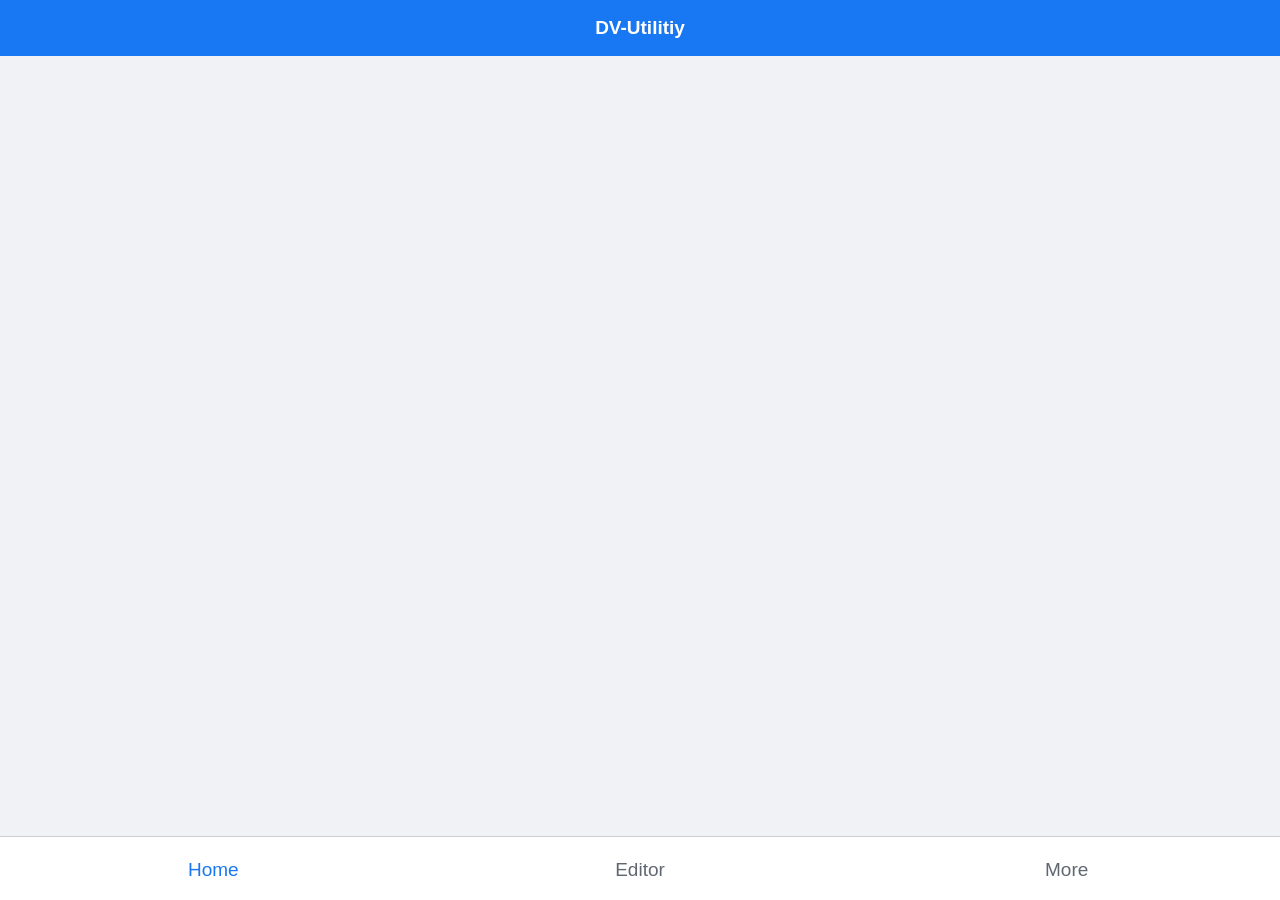
==== commit e8a7a2cc: "Update index.html" ====
--- a/index.html
+++ b/index.html
@@ -1,329 +1,33 @@
 <!DOCTYPE html>
 <html lang="en">
 <head>
-  <meta charset="UTF-8">
-  <meta name="viewport" content="width=device-width, initial-scale=1.0, maximum-scale=1.0, user-scalable=no, viewport-fit=cover">
-  <meta name="theme-color" content="#1877F2">
-  <title>DV-Utilitiy</title>
-  <link rel="manifest" href="manifest.json">
-  <link rel="stylesheet" href="styles.css">
+<meta charset="utf-8">
+<meta name="viewport" content="width=device-width,initial-scale=1,viewport-fit=cover">
+<meta name="theme-color" content="#1877F2">
+<title>DV-Utilitiy</title>
+<link rel="manifest" href="manifest.json">
+<link rel="stylesheet" href="styles.css?v=3">
 </head>
 <body>
-  <!-- Desktop Blocker -->
-  <div id="desktop-blocker" class="desktop-blocker">
-    <div class="blocker-card">
-      <svg class="blocker-icon" viewBox="0 0 24 24">
-        <path d="M17 1.01L7 1c-1.1 0-2 .9-2 2v18c0 1.1.9 2 2 2h10c1.1 0 2-.9 2-2V3c0-1.1-.9-1.99-2-1.99zM17 19H7V5h10v14z"/>
-      </svg>
-      <h2>Mobile Only Platform</h2>
-      <p>DV-Utilitiy is engineered strictly for Android mobile smartphones. Please open this engine from an Android device.</p>
-    </div>
-  </div>
-
-  <div class="app-viewport">
-    <!-- Top Header -->
-    <header class="app-header">
-      <button id="btn-left-menu" class="icon-button" aria-label="Open Navigation">
-        <svg viewBox="0 0 24 24"><path d="M3 18h18v-2H3v2zm0-5h18v-2H3v2zm0-7v2h18V6H3z"/></svg>
-      </button>
-      <h1 class="header-title">DV-Utilitiy</h1>
-      <button id="btn-right-menu" class="icon-button" aria-label="Open Actions">
-        <svg viewBox="0 0 24 24"><path d="M12 8c1.1 0 2-.9 2-2s-.9-2-2-2-2 .9-2 2 .9 2 2 2zm0 2c-1.1 0-2 .9-2 2s.9 2 2 2 2-.9 2-2-.9-2-2-2zm0 6c-1.1 0-2 .9-2 2s.9 2 2 2 2-.9 2-2-.9-2-2-2z"/></svg>
-      </button>
-    </header>
-
-    <!-- Main Views -->
-    <main class="content-frame">
-      <!-- Tab 1: Home View -->
-      <section id="view-home" class="view-panel active">
-        <div class="card hero-stat-card">
-          <h2 class="section-title">Engine Pulse</h2>
-          <div class="stat-container">
-            <div class="stat-box">
-              <span class="stat-label">Views</span>
-              <span id="stat-views-count" class="stat-value">0</span>
-            </div>
-            <div class="stat-divider"></div>
-            <div class="stat-box">
-              <span class="stat-label">Likes</span>
-              <span id="stat-likes-count" class="stat-value">0</span>
-            </div>
-          </div>
-          <button id="btn-hit-like" class="btn btn-primary btn-block">
-            <svg class="btn-icon" viewBox="0 0 24 24"><path d="M1 21h4V9H1v12zm22-11c0-1.1-.9-2-2-2h-6.31l.95-4.57.03-.32c0-.41-.17-.79-.44-1.06L14.17 1 7.59 7.59C7.22 7.95 7 8.45 7 9v10c0 1.1.9 2 2 2h9c.83 0 1.54-.5 1.84-1.22l3.02-7.05c.09-.23.14-.47.14-.73v-2z"/></svg>
-            Appreciate Engine
-          </button>
-        </div>
-      </section>
-
-      <!-- Tab 2: Editor View -->
-      <section id="view-editor" class="view-panel">
-        <div class="card shortener-card">
-          <h2 class="section-title">Generate Short URL</h2>
-          <div class="input-group">
-            <label for="input-long-url" class="field-label">Target Long Link</label>
-            <input type="url" id="input-long-url" class="text-input" placeholder="https://example.com/very-long-path" required>
-          </div>
-          <button id="btn-shorten-submit" class="btn btn-primary btn-block">Generate Secure Short Link</button>
-          
-          <div id="shortener-result" class="result-block hidden">
-            <label class="field-label">Shortened URL</label>
-            <input type="text" id="output-short-url" class="text-input" readonly>
-            <button id="btn-copy-short-url" class="btn btn-secondary btn-block">Copy Link</button>
-          </div>
-        </div>
-      </section>
-
-      <!-- Tab 3: More View -->
-      <section id="view-more" class="view-panel">
-        <div class="card">
-          <h2 class="section-title">Administration</h2>
-          <p class="panel-desc">Access covert terminal or review platform documentation from the navigation menus.</p>
-          <a href="admin.html" class="btn btn-primary btn-block link-button">Open Admin Control Center</a>
-        </div>
-      </section>
-    </main>
-
-    <!-- Bottom Navigation Bar -->
-    <nav class="bottom-nav-bar">
-      <button class="nav-tab active" data-view="view-home">
-        <svg viewBox="0 0 24 24"><path d="M10 20v-6h4v6h5v-8h3L12 3 2 12h3v8z"/></svg>
-        <span>Home</span>
-      </button>
-      <button class="nav-tab" data-view="view-editor">
-        <svg viewBox="0 0 24 24"><path d="M3 17.25V21h3.75L17.81 9.94l-3.75-3.75L3 17.25zM20.71 7.04c.39-.39.39-1.02 0-1.41l-2.34-2.34c-.39-.39-1.02-.39-1.41 0l-1.83 1.83 3.75 3.75 1.83-1.83z"/></svg>
-        <span>Editor</span>
-      </button>
-      <button class="nav-tab" data-view="view-more">
-        <svg viewBox="0 0 24 24"><path d="M6 10c-1.1 0-2 .9-2 2s.9 2 2 2 2-.9 2-2-.9-2-2-2zm12 0c-1.1 0-2 .9-2 2s.9 2 2 2 2-.9 2-2-.9-2-2-2zm-6 0c-1.1 0-2 .9-2 2s.9 2 2 2 2-.9 2-2-.9-2-2-2z"/></svg>
-        <span>More</span>
-      </button>
-    </nav>
-  </div>
-
-  <!-- Left Drawer Menu -->
-  <aside id="drawer-left" class="drawer-panel drawer-left">
-    <div class="drawer-header">
-      <h2>DV-Utilitiy Info</h2>
-      <button id="btn-close-left" class="icon-button" aria-label="Close">
-        <svg viewBox="0 0 24 24"><path d="M19 6.41L17.59 5 12 10.59 6.41 5 5 6.41 10.59 12 5 17.59 6.41 19 12 13.41 17.59 19 19 17.59 13.41 12z"/></svg>
-      </button>
-    </div>
-    <ul class="drawer-list">
-      <li><button class="drawer-link" data-modal="modal-about-app">About the App</button></li>
-      <li><button class="drawer-link" data-modal="modal-developer">About Developer</button></li>
-      <li><button class="drawer-link" data-modal="modal-team">Team</button></li>
-      <li><button class="drawer-link" data-modal="modal-how-to-use">How to Use</button></li>
-      <li><button class="drawer-link" data-modal="modal-terms">Terms of Use</button></li>
-      <li><button class="drawer-link" data-modal="modal-support">Support Us</button></li>
-      <li><button class="drawer-link" data-modal="modal-contact">Contact Us</button></li>
-    </ul>
-  </aside>
-
-  <!-- Right Drawer Menu -->
-  <aside id="drawer-right" class="drawer-panel drawer-right">
-    <div class="drawer-header">
-      <h2>Options</h2>
-      <button id="btn-close-right" class="icon-button" aria-label="Close">
-        <svg viewBox="0 0 24 24"><path d="M19 6.41L17.59 5 12 10.59 6.41 5 5 6.41 10.59 12 5 17.59 6.41 19 12 13.41 17.59 19 19 17.59 13.41 12z"/></svg>
-      </button>
-    </div>
-    <div class="drawer-content-box">
-      <!-- Dark Mode Switch -->
-      <div class="action-item">
-        <span>Dark Mode</span>
-        <button id="btn-theme-toggle" class="icon-button-toggle">
-          <svg class="theme-icon-light" viewBox="0 0 24 24"><path d="M12 7c-2.76 0-5 2.24-5 5s2.24 5 5 5 5-2.24 5-5-2.24-5-5-5zM2 13h2c.55 0 1-.45 1-1s-.45-1-1-1H2c-.55 0-1 .45-1 1s.45 1 1 1zm18 0h2c.55 0 1-.45 1-1s-.45-1-1-1h-2c-.55 0-1 .45-1 1s.45 1 1 1zM11 2v2c0 .55.45 1 1 1s1-.45 1-1V2c0-.55-.45-1-1-1s-1 .45-1 1zm0 18v2c0 .55.45 1 1 1s1-.45 1-1v-2c0-.55-.45-1-1-1s-1 .45-1 1zM5.99 4.58c-.39-.39-1.03-.39-1.41 0s-.39 1.03 0 1.41l1.06 1.06c.39.39 1.03.39 1.41 0s.39-1.03 0-1.41L5.99 4.58zm12.37 12.37c-.39-.39-1.03-.39-1.41 0s-.39 1.03 0 1.41l1.06 1.06c.39.39 1.03.39 1.41 0s.39-1.03 0-1.41l-1.06-1.06zm1.06-10.96c.39-.39.39-1.03 0-1.41s-1.03-.39-1.41 0l-1.06 1.06c-.39.39-.39 1.03 0 1.41s1.03.39 1.41 0l1.06-1.06zM7.05 18.36c.39-.39.39-1.03 0-1.41s-1.03-.39-1.41 0l-1.06 1.06c-.39.39-.39 1.03 0 1.41s1.03.39 1.41 0l1.06-1.06z"/></svg>
-        </button>
-      </div>
-
-      <!-- Share Trigger -->
-      <button id="btn-open-share" class="btn btn-secondary btn-block">Share App</button>
-
-      <!-- Install App Trigger -->
-      <button id="btn-install-app" class="btn btn-primary btn-block">Install App</button>
-
-      <!-- To-Do Section -->
-      <div class="todo-widget">
-        <h3 class="widget-title">Task Checklist</h3>
-        <div class="todo-input-wrap">
-          <input type="text" id="input-todo" class="text-input" placeholder="New priority item">
-          <button id="btn-add-todo" class="btn btn-primary">Add</button>
-        </div>
-        <ul id="todo-items-list" class="todo-list"></ul>
-      </div>
-    </div>
-  </aside>
-
-  <!-- Left Modals (Edge-to-Edge 100dvh/100dvw) -->
-  <div id="modal-about-app" class="fullscreen-modal">
-    <div class="modal-top-bar">
-      <button class="btn-modal-back icon-button" aria-label="Back">
-        <svg viewBox="0 0 24 24"><path d="M20 11H7.83l5.59-5.59L12 4l-8 8 8 8 1.41-1.41L7.83 13H20v-2z"/></svg>
-      </button>
-      <h2>About the App</h2>
-    </div>
-    <div class="modal-body-scroll">
-      <p>DV-Utilitiy delivers hyper-resilient, minimal-overhead link distribution engineered natively for the mobile web. With zero reliance on monolithic cloud frameworks, it transforms Google Apps Script into a secure high-speed routing engine.</p>
-      <p>Our decentralized routing mechanisms enforce end-to-end data safety, strict concurrency resolution via Script Locks, and automated cache verification to ensure absolute continuity.</p>
-    </div>
-  </div>
-
-  <div id="modal-developer" class="fullscreen-modal">
-    <div class="modal-top-bar">
-      <button class="btn-modal-back icon-button" aria-label="Back">
-        <svg viewBox="0 0 24 24"><path d="M20 11H7.83l5.59-5.59L12 4l-8 8 8 8 1.41-1.41L7.83 13H20v-2z"/></svg>
-      </button>
-      <h2>About Developer</h2>
-    </div>
-    <div class="modal-body-scroll center-aligned">
-      <div class="developer-avatar-wrapper">
-        <div class="rotating-gear-border"></div>
-        <img src="https://images.unsplash.com/photo-1534528741775-53994a69daeb?auto=format&fit=crop&w=320&q=80" alt="Lead Developer" class="developer-photo">
-      </div>
-      <h3 class="profile-name">Alex Rivera</h3>
-      <p class="profile-role">Principal Systems Architect</p>
-      <div class="profile-bio-container">
-        <p class="bio-text collapsed" id="dev-bio">Specializing in high-throughput cloud edge logic, zero-dependency mobile infrastructures, and resilient distributed state storage. Focused on building lean software architectures operating securely at internet scale.</p>
-        <button id="btn-toggle-dev-bio" class="btn-inline-toggle">Show More</button>
-      </div>
-    </div>
-  </div>
-
-  <div id="modal-team" class="fullscreen-modal">
-    <div class="modal-top-bar">
-      <button class="btn-modal-back icon-button" aria-label="Back">
-        <svg viewBox="0 0 24 24"><path d="M20 11H7.83l5.59-5.59L12 4l-8 8 8 8 1.41-1.41L7.83 13H20v-2z"/></svg>
-      </button>
-      <h2>Core Team</h2>
-    </div>
-    <div class="modal-body-scroll center-aligned">
-      <div class="team-avatar-wrapper">
-        <img src="https://images.unsplash.com/photo-1507003211169-0a1dd7228f2d?auto=format&fit=crop&w=300&q=80" alt="Core Engineer" class="team-photo">
-      </div>
-      <h3 class="profile-name">David Chen</h3>
-      <p class="profile-role">Lead Reliability Engineer</p>
-      <div class="profile-bio-container">
-        <p class="bio-text collapsed" id="team-bio">Manages backend lock orchestration, automated unit validations, and secure script-bound Google Workspace transaction models.</p>
-        <button id="btn-toggle-team-bio" class="btn-inline-toggle">Show More</button>
-      </div>
-    </div>
-  </div>
-
-  <div id="modal-how-to-use" class="fullscreen-modal">
-    <div class="modal-top-bar">
-      <button class="btn-modal-back icon-button" aria-label="Back">
-        <svg viewBox="0 0 24 24"><path d="M20 11H7.83l5.59-5.59L12 4l-8 8 8 8 1.41-1.41L7.83 13H20v-2z"/></svg>
-      </button>
-      <h2>How to Use</h2>
-    </div>
-    <div class="modal-body-scroll">
-      <ol class="ordered-guide">
-        <li>Navigate to the <strong>Editor</strong> tab using bottom controls.</li>
-        <li>Paste any valid HTTP/HTTPS web address into the input field.</li>
-        <li>Tap <strong>Generate Secure Short Link</strong>.</li>
-        <li>Copy the generated 6-character identifier link and share instantly.</li>
-      </ol>
-    </div>
-  </div>
-
-  <div id="modal-terms" class="fullscreen-modal">
-    <div class="modal-top-bar">
-      <button class="btn-modal-back icon-button" aria-label="Back">
-        <svg viewBox="0 0 24 24"><path d="M20 11H7.83l5.59-5.59L12 4l-8 8 8 8 1.41-1.41L7.83 13H20v-2z"/></svg>
-      </button>
-      <h2>Terms of Use</h2>
-    </div>
-    <div class="modal-body-scroll">
-      <p>By interacting with DV-Utilitiy, you consent to automatic filtering of deceptive, malicious, or abusive links. Any URL identified as phishing, malware delivery, or unsolicited spam will be blacklisted without prior notice.</p>
-    </div>
-  </div>
-
-  <div id="modal-support" class="fullscreen-modal">
-    <div class="modal-top-bar">
-      <button class="btn-modal-back icon-button" aria-label="Back">
-        <svg viewBox="0 0 24 24"><path d="M20 11H7.83l5.59-5.59L12 4l-8 8 8 8 1.41-1.41L7.83 13H20v-2z"/></svg>
-      </button>
-      <h2>Support Us</h2>
-    </div>
-    <div class="modal-body-scroll">
-      <p>Empower ongoing platform improvements and infrastructure maintenance through direct communication channels:</p>
-      <div class="social-icon-row">
-        <a href="mailto:support-placeholder@gmail.com" class="social-btn social-gmail" aria-label="Gmail">
-          <svg viewBox="0 0 24 24"><path d="M20 4H4c-1.1 0-1.99.9-1.99 2L2 18c0 1.1.9 2 2 2h16c1.1 0 2-.9 2-2V6c0-1.1-.9-2-2-2zm0 4l-8 5-8-5V6l8 5 8-5v2z"/></svg>
-        </a>
-        <a href="https://wa.me/0000000000" class="social-btn social-whatsapp" aria-label="WhatsApp">
-          <svg viewBox="0 0 24 24"><path d="M16.75 13.96c.25.13.41.2.46.3.06.11.04.61-.21 1.18-.2.56-1.24 1.1-1.7 1.12-.46.02-.47.36-2.96-.73-2.49-1.09-3.99-3.75-4.11-3.92-.12-.17-.99-1.38-.99-2.63s.63-1.87.85-2.13c.22-.26.48-.32.64-.32.16 0 .32.01.46.02.15.01.35-.06.55.43.2.49.69 1.76.75 1.89.06.13.1.28.01.45-.09.18-.14.28-.27.44-.13.16-.28.35-.4.47-.13.13-.27.28-.12.54.15.26.68 1.18 1.46 1.87 1.01.9 1.86 1.18 2.12 1.31.26.13.42.11.57-.06.16-.18.68-.79.86-1.06.18-.28.36-.23.6-.14zM12 2a10 10 0 0 0-8.6 15.1L2 22l5.05-1.33A10 10 0 1 0 12 2z"/></svg>
-        </a>
-        <a href="tel:+10000000000" class="social-btn social-phone" aria-label="Phone">
-          <svg viewBox="0 0 24 24"><path d="M20.01 15.38c-1.23 0-2.42-.2-3.53-.56-.35-.12-.74-.03-1.01.24l-1.57 1.97c-2.83-1.44-5.15-3.75-6.59-6.59l1.97-1.57c.28-.27.36-.66.25-1.01A11.36 11.36 0 0 1 8.5 4.31C8.5 3.59 7.91 3 7.19 3H4.38C3.66 3 3 3.59 3 4.31 3 13.56 10.44 21 19.69 21c.72 0 1.31-.59 1.31-1.31v-2.81c0-.72-.59-1.5-1.31-1.5h.32z"/></svg>
-        </a>
-        <a href="https://facebook.com" class="social-btn social-facebook" aria-label="Facebook">
-          <svg viewBox="0 0 24 24"><path d="M24 12.073c0-6.627-5.373-12-12-12s-12 5.373-12 12c0 5.99 4.388 10.954 10.125 11.854v-8.385H7.078v-3.47h3.047V9.43c0-3.007 1.792-4.669 4.533-4.669 1.312 0 2.686.235 2.686.235v2.953H15.83c-1.491 0-1.956.925-1.956 1.874v2.25h3.328l-.532 3.47h-2.796v8.385C19.612 23.027 24 18.062 24 12.073z"/></svg>
-        </a>
-      </div>
-    </div>
-  </div>
-
-  <div id="modal-contact" class="fullscreen-modal">
-    <div class="modal-top-bar">
-      <button class="btn-modal-back icon-button" aria-label="Back">
-        <svg viewBox="0 0 24 24"><path d="M20 11H7.83l5.59-5.59L12 4l-8 8 8 8 1.41-1.41L7.83 13H20v-2z"/></svg>
-      </button>
-      <h2>Contact Us</h2>
-    </div>
-    <div class="modal-body-scroll">
-      <p>Initiate direct communications with operational team leads via any verified node:</p>
-      <div class="social-icon-row">
-        <a href="mailto:team-placeholder@gmail.com" class="social-btn social-gmail" aria-label="Gmail">
-          <svg viewBox="0 0 24 24"><path d="M20 4H4c-1.1 0-1.99.9-1.99 2L2 18c0 1.1.9 2 2 2h16c1.1 0 2-.9 2-2V6c0-1.1-.9-2-2-2zm0 4l-8 5-8-5V6l8 5 8-5v2z"/></svg>
-        </a>
-        <a href="https://wa.me/0000000000" class="social-btn social-whatsapp" aria-label="WhatsApp">
-          <svg viewBox="0 0 24 24"><path d="M16.75 13.96c.25.13.41.2.46.3.06.11.04.61-.21 1.18-.2.56-1.24 1.1-1.7 1.12-.46.02-.47.36-2.96-.73-2.49-1.09-3.99-3.75-4.11-3.92-.12-.17-.99-1.38-.99-2.63s.63-1.87.85-2.13c.22-.26.48-.32.64-.32.16 0 .32.01.46.02.15.01.35-.06.55.43.2.49.69 1.76.75 1.89.06.13.1.28.01.45-.09.18-.14.28-.27.44-.13.16-.28.35-.4.47-.13.13-.27.28-.12.54.15.26.68 1.18 1.46 1.87 1.01.9 1.86 1.18 2.12 1.31.26.13.42.11.57-.06.16-.18.68-.79.86-1.06.18-.28.36-.23.6-.14zM12 2a10 10 0 0 0-8.6 15.1L2 22l5.05-1.33A10 10 0 1 0 12 2z"/></svg>
-        </a>
-        <a href="tel:+10000000000" class="social-btn social-phone" aria-label="Phone">
-          <svg viewBox="0 0 24 24"><path d="M20.01 15.38c-1.23 0-2.42-.2-3.53-.56-.35-.12-.74-.03-1.01.24l-1.57 1.97c-2.83-1.44-5.15-3.75-6.59-6.59l1.97-1.57c.28-.27.36-.66.25-1.01A11.36 11.36 0 0 1 8.5 4.31C8.5 3.59 7.91 3 7.19 3H4.38C3.66 3 3 3.59 3 4.31 3 13.56 10.44 21 19.69 21c.72 0 1.31-.59 1.31-1.31v-2.81c0-.72-.59-1.5-1.31-1.5h.32z"/></svg>
-        </a>
-        <a href="https://facebook.com" class="social-btn social-facebook" aria-label="Facebook">
-          <svg viewBox="0 0 24 24"><path d="M24 12.073c0-6.627-5.373-12-12-12s-12 5.373-12 12c0 5.99 4.388 10.954 10.125 11.854v-8.385H7.078v-3.47h3.047V9.43c0-3.007 1.792-4.669 4.533-4.669 1.312 0 2.686.235 2.686.235v2.953H15.83c-1.491 0-1.956.925-1.956 1.874v2.25h3.328l-.532 3.47h-2.796v8.385C19.612 23.027 24 18.062 24 12.073z"/></svg>
-        </a>
-      </div>
-    </div>
-  </div>
-
-  <!-- Share Channels Modal -->
-  <div id="modal-share" class="fullscreen-modal">
-    <div class="modal-top-bar">
-      <button class="btn-modal-back icon-button" aria-label="Back">
-        <svg viewBox="0 0 24 24"><path d="M20 11H7.83l5.59-5.59L12 4l-8 8 8 8 1.41-1.41L7.83 13H20v-2z"/></svg>
-      </button>
-      <h2>Share Application</h2>
-    </div>
-    <div class="modal-body-scroll">
-      <ul class="share-list">
-        <li><button id="btn-share-native" class="share-channel-btn">Native Android Share Sheet</button></li>
-        <li><button id="btn-share-whatsapp" class="share-channel-btn">WhatsApp</button></li>
-        <li><button id="btn-share-facebook" class="share-channel-btn">Facebook</button></li>
-        <li><button id="btn-share-twitter" class="share-channel-btn">X / Twitter</button></li>
-        <li><button id="btn-share-bluetooth" class="share-channel-btn">Bluetooth Transfer</button></li>
-      </ul>
-    </div>
-  </div>
-
-  <!-- Center Modal Alert/Dialog Replacement -->
-  <div id="center-dialog-backdrop" class="center-dialog-backdrop hidden">
-    <div class="center-dialog-box">
-      <div id="center-dialog-icon" class="dialog-icon"></div>
-      <h3 id="center-dialog-title" class="dialog-title">Notice</h3>
-      <p id="center-dialog-message" class="dialog-message"></p>
-      <div class="dialog-actions">
-        <button id="btn-dialog-ok" class="btn btn-primary btn-block">Acknowledge</button>
-      </div>
-    </div>
-  </div>
-<script src="puzzle.js"></script> 
-  <script src="app.js"></script>
-  <script src="api.js"></script>
-<script src="main.js"></script>
+<div id="app-root">
+<header class="bar">
+  <button class="ib" id="bL" aria-label="Open menu" data-ic="menu"></button>
+  <h1>DV-Utilitiy</h1>
+  <button class="ib" id="bR" aria-label="More options" data-ic="dots"></button>
+</header>
+<main class="pg" id="pg"></main>
+<nav class="nav" id="nav">
+  <button data-p="home" class="on"><span data-ic="home"></span><span>Home</span></button>
+  <button data-p="editor"><span data-ic="edit"></span><span>Editor</span></button>
+  <button data-p="more"><span data-ic="more"></span><span>More</span></button>
+</nav>
+<div id="sc"></div>
+<aside class="drawer left" id="dL"></aside>
+<aside class="drawer right" id="dR"></aside>
+</div>
+<script src="puzzle.js?v=3"></script>
+<script src="api.js?v=3"></script>
+<script src="app.js?v=3"></script>
+<script src="main.js?v=3"></script>
 </body>
-</html>+</html>
--- a/styles.css
+++ b/styles.css
@@ -1,655 +1,102 @@
-:root {
-  --brand-blue: #1877F2;
-  --error-red: #FA3E3E;
-  --bg-color: #F0F2F5;
-  --container-bg: #FFFFFF;
-  --text-primary: #1C1E21;
-  --text-secondary: #606770;
-  --border-color: #CCD0D5;
-  --touch-target: 48px;
-}
+:root{--brand-blue:#1877F2;--error-red:#FA3E3E;--bg-color:#F0F2F5;--container-bg:#FFFFFF;--text-primary:#1C1E21;--text-secondary:#606770;--border-color:#CCD0D5;--fs:19px}
+body.dark-mode{--bg-color:#18191A;--container-bg:#242526;--text-primary:#E4E6EB;--text-secondary:#B0B3B8;--border-color:#3E4042}
+*{box-sizing:border-box;margin:0;padding:0;font-family:Roboto,sans-serif;font-size:var(--fs);-webkit-tap-highlight-color:transparent}
+html,body{width:100dvw;height:100dvh;overflow:hidden;background:var(--bg-color);color:var(--text-primary)}
+h1,h2,b,.btn{font-weight:700}
+p{line-height:1.5}
+button,a{cursor:pointer;touch-action:manipulation}
+.ic{width:24px;height:24px;flex:none;fill:none;stroke:currentColor;stroke-width:2;stroke-linecap:round;stroke-linejoin:round}
+.mut{color:var(--text-secondary)}
+.err{color:var(--error-red)}
 
-body.dark-mode {
-  --bg-color: #18191A;
-  --container-bg: #242526;
-  --text-primary: #E4E6EB;
-  --text-secondary: #B0B3B8;
-  --border-color: #3E4042;
-}
+/* bars */
+.bar{position:fixed;top:0;left:0;width:100dvw;height:56px;display:flex;align-items:center;background:var(--brand-blue);color:#fff;z-index:5}
+.bar h1{flex:1;text-align:center;min-width:0;overflow:hidden;text-overflow:ellipsis;white-space:nowrap}
+.ib{width:48px;height:48px;flex:none;border:0;background:none;color:inherit;display:grid;place-items:center;border-radius:50%}
+.bar .ib:active{background:rgba(255,255,255,.25)}
+.pg{position:fixed;top:56px;bottom:64px;left:0;width:100dvw;overflow-x:hidden;overflow-y:auto;padding:16px}
+.pg.full{bottom:0}
+.nav{position:fixed;bottom:0;left:0;width:100dvw;height:64px;display:flex;background:var(--container-bg);border-top:1px solid var(--border-color);z-index:5}
+.nav button{flex:1;min-width:0;border:0;background:none;color:var(--text-secondary);display:flex;flex-direction:column;align-items:center;justify-content:center;gap:2px}
+.nav button.on{color:var(--brand-blue)}
 
-* {
-  box-sizing: border-box;
-  margin: 0;
-  padding: 0;
-  -webkit-tap-highlight-color: transparent;
-  font-family: Roboto, -apple-system, BlinkMacSystemFont, sans-serif;
-  font-size: 19px;
-}
+/* components */
+.card{background:var(--container-bg);border:1px solid var(--border-color);border-radius:16px;padding:16px;margin-bottom:12px;overflow-wrap:anywhere}
+.card h2{margin-bottom:8px}
+.card p+p,.card h2+p{margin-top:8px}
+.hero{display:grid;grid-template-columns:1fr 1px 1fr;background:var(--brand-blue);color:#fff;border:0;text-align:center;gap:8px}
+.hero .dv{background:rgba(255,255,255,.4)}
+.hero .stat{display:flex;flex-direction:column;gap:4px;align-items:center}
+.btn{width:100%;min-height:48px;border:0;border-radius:24px;background:var(--brand-blue);color:#fff;padding:0 20px;display:flex;align-items:center;justify-content:center;gap:8px;text-decoration:none;margin-bottom:12px}
+.btn:active{filter:brightness(.85)}
+.btn.sm{width:auto;margin:0}
+.btn.ghost{background:none;color:var(--brand-blue);border:1px solid var(--brand-blue)}
+.btn.danger{background:var(--error-red)}
+label{display:block;margin-bottom:6px;color:var(--text-secondary)}
+input{width:100%;min-height:48px;border:1px solid var(--border-color);border-radius:12px;padding:0 12px;background:var(--container-bg);color:var(--text-primary);margin-bottom:12px}
+input:focus{outline:2px solid var(--brand-blue);border-color:transparent}
+.row,.row2{display:flex;align-items:center;gap:8px;min-width:0}
+.row2 input{flex:1;min-width:0;margin:0}
+.row2 span{flex:1;min-width:0;overflow-wrap:anywhere}
+.row .btn{margin:0;flex:1}
+.done{text-decoration:line-through;color:var(--text-secondary)}
+.ck{color:var(--brand-blue)}
+#tl{margin-top:12px}
+.sw{width:56px;height:32px;flex:none;border-radius:16px;background:var(--border-color);position:relative;border:0;display:block;transition:background .2s}
+.sw::after{content:"";position:absolute;top:4px;left:4px;width:24px;height:24px;border-radius:50%;background:#fff;transition:transform .2s}
+.sw[aria-checked="true"]{background:var(--brand-blue)}
+.sw[aria-checked="true"]::after{transform:translateX(24px)}
+.kv{display:flex;justify-content:space-between;gap:12px;padding:12px 0;border-bottom:1px solid var(--border-color)}
+.kv:last-child{border:0}
+.timer{color:var(--brand-blue);font-weight:700}
 
-html, body {
-  width: 100dvw;
-  height: 100dvh;
-  overflow-x: hidden;
-  background-color: var(--bg-color);
-  color: var(--text-primary);
-}
+/* drawers */
+#sc{position:fixed;inset:0;width:100dvw;height:100dvh;background:rgba(0,0,0,.5);opacity:0;pointer-events:none;transition:opacity .2s;z-index:9}
+body.dr #sc{opacity:1;pointer-events:auto}
+.drawer{position:fixed;inset:0;width:100dvw;height:100dvh;background:var(--bg-color);z-index:10;transition:transform .25s;overflow-y:auto;overflow-x:hidden}
+.drawer.left{left:0;transform:translateX(-100%)}
+.drawer.right{right:0;transform:translateX(100%)}
+.drawer.open{transform:none}
+.dh{position:sticky;top:0;height:56px;display:flex;align-items:center;background:var(--brand-blue);color:#fff;font-weight:700;z-index:1}
+.dh span:not(.ib){flex:1;text-align:center}
+.dh .ib:active{background:rgba(255,255,255,.25)}
+.mi{display:flex;align-items:center;gap:16px;width:100%;min-height:56px;padding:0 16px;background:none;border:0;color:var(--text-primary);text-align:left;border-bottom:1px solid var(--border-color)}
+.mi:active{background:var(--bg-color)}
+.mi span:not(.sw){flex:1;min-width:0}
 
-/* Desktop Blocker */
-.desktop-blocker {
-  display: none;
-  position: fixed;
-  inset: 0;
-  z-index: 99999;
-  background-color: #1C1E21;
-  color: #FFFFFF;
-  align-items: center;
-  justify-content: center;
-  padding: 24px;
-}
+/* modals */
+.modal{position:fixed;inset:0;width:100dvw;height:100dvh;background:var(--bg-color);z-index:20;display:flex;flex-direction:column}
+.modal .bar{position:static;flex:none}
+.mbody{flex:1;overflow-y:auto;overflow-x:hidden;padding:16px}
+.who{display:flex;flex-direction:column;align-items:center;text-align:center;gap:6px;margin-bottom:12px}
+.rw{position:relative;width:180px;height:180px;display:grid;place-items:center}
+.rw.t{width:150px;height:150px}
+.gear{position:absolute;inset:0;width:100%;height:100%;animation:spin 10s linear infinite}
+.ph{border-radius:50%;object-fit:cover;display:block;background:var(--border-color)}
+.bio{white-space:pre-line;text-align:left;width:100%}
+.bio.clamp{display:-webkit-box;-webkit-line-clamp:3;-webkit-box-orient:vertical;overflow:hidden}
+.soc{display:flex;gap:12px;width:100%;margin:12px 0}
+.sb{flex:1;min-width:0;height:56px;border-radius:16px;display:grid;place-items:center;background:var(--container-bg);border:1px solid var(--border-color)}
+.sb .ic{width:30px;height:30px}
+.sh{display:flex;align-items:center;gap:16px;width:100%;min-height:56px;padding:0 16px;margin-bottom:8px;background:var(--container-bg);border:1px solid var(--border-color);border-radius:16px;color:var(--text-primary);text-align:left}
 
-@media screen and (min-width: 769px) {
-  .desktop-blocker {
-    display: flex;
-  }
-  .app-viewport {
-    display: none !important;
-  }
-}
-
-.blocker-card {
-  max-width: 480px;
-  text-align: center;
-}
-
-.blocker-icon {
-  width: 72px;
-  height: 72px;
-  fill: var(--brand-blue);
-  margin-bottom: 16px;
-}
-
-/* Main Layout */
-.app-viewport {
-  width: 100dvw;
-  height: 100dvh;
-  display: flex;
-  flex-direction: column;
-  overflow: hidden;
-}
-
-.app-header {
-  height: 60px;
-  min-height: 60px;
-  background-color: var(--brand-blue);
-  color: #FFFFFF;
-  display: flex;
-  align-items: center;
-  justify-content: space-between;
-  padding: 0 12px;
-  z-index: 10;
-}
-
-.header-title {
-  font-size: 20px;
-  font-weight: 700;
-  letter-spacing: 0.5px;
-}
-
-.icon-button {
-  background: transparent;
-  border: none;
-  width: var(--touch-target);
-  height: var(--touch-target);
-  display: flex;
-  align-items: center;
-  justify-content: center;
-  cursor: pointer;
-  fill: #FFFFFF;
-}
-
-.icon-button svg {
-  width: 28px;
-  height: 28px;
-}
-
-.content-frame {
-  flex: 1;
-  overflow-y: auto;
-  overflow-x: hidden;
-  padding: 16px;
-  padding-bottom: 76px;
-}
-
-.view-panel {
-  display: none;
-  width: 100%;
-}
-
-.view-panel.active {
-  display: block;
-}
-
-.card {
-  background-color: var(--container-bg);
-  border: 1px solid var(--border-color);
-  border-radius: 12px;
-  padding: 20px;
-  margin-bottom: 16px;
-}
-
-.section-title {
-  font-size: 20px;
-  font-weight: bold;
-  margin-bottom: 16px;
-  color: var(--text-primary);
-}
-
-.panel-desc {
-  color: var(--text-secondary);
-  line-height: 1.5;
-  margin-bottom: 20px;
-}
-
-/* Stats Layout */
-.stat-container {
-  display: flex;
-  align-items: center;
-  justify-content: space-around;
-  margin-bottom: 20px;
-}
-
-.stat-box {
-  display: flex;
-  flex-direction: column;
-  align-items: center;
-}
-
-.stat-label {
-  font-size: 19px;
-  color: var(--text-secondary);
-}
-
-.stat-value {
-  font-size: 28px;
-  font-weight: bold;
-  color: var(--brand-blue);
-  margin-top: 6px;
-}
-
-.stat-divider {
-  width: 1px;
-  height: 48px;
-  background-color: var(--border-color);
-}
-
-/* Inputs & Buttons */
-.input-group {
-  margin-bottom: 16px;
-}
-
-.field-label {
-  display: block;
-  margin-bottom: 8px;
-  font-size: 19px;
-  color: var(--text-secondary);
-}
-
-.text-input {
-  width: 100%;
-  height: var(--touch-target);
-  border: 1px solid var(--border-color);
-  border-radius: 8px;
-  padding: 0 12px;
-  background-color: var(--container-bg);
-  color: var(--text-primary);
-  outline: none;
-}
-
-.text-input:focus {
-  border-color: var(--brand-blue);
-}
-
-.btn {
-  height: var(--touch-target);
-  border: none;
-  border-radius: 8px;
-  font-size: 19px;
-  font-weight: bold;
-  cursor: pointer;
-  display: inline-flex;
-  align-items: center;
-  justify-content: center;
-  text-decoration: none;
-  padding: 0 16px;
-}
-
-.btn-primary {
-  background-color: var(--brand-blue);
-  color: #FFFFFF;
-}
-
-.btn-secondary {
-  background-color: transparent;
-  color: var(--brand-blue);
-  border: 1px solid var(--brand-blue);
-}
-
-.btn-block {
-  width: 100%;
-}
-
-.btn-icon {
-  width: 24px;
-  height: 24px;
-  fill: #FFFFFF;
-  margin-right: 8px;
-}
-
-.result-block {
-  margin-top: 16px;
-}
-
-.result-block .text-input {
-  margin-bottom: 12px;
-}
-
-/* Bottom Navigation */
-.bottom-nav-bar {
-  position: fixed;
-  bottom: 0;
-  left: 0;
-  width: 100dvw;
-  height: 60px;
-  background-color: var(--container-bg);
-  border-top: 1px solid var(--border-color);
-  display: flex;
-  z-index: 20;
-}
-
-.nav-tab {
-  flex: 1;
-  background: transparent;
-  border: none;
-  display: flex;
-  flex-direction: column;
-  align-items: center;
-  justify-content: center;
-  color: var(--text-secondary);
-  cursor: pointer;
-}
-
-.nav-tab svg {
-  width: 24px;
-  height: 24px;
-  fill: var(--text-secondary);
-}
-
-.nav-tab span {
-  font-size: 12px;
-  margin-top: 2px;
-}
-
-.nav-tab.active {
-  color: var(--brand-blue);
-}
-
-.nav-tab.active svg {
-  fill: var(--brand-blue);
-}
-
-/* Side Drawers */
-.drawer-panel {
-  position: fixed;
-  top: 0;
-  bottom: 0;
-  width: 82dvw;
-  height: 100dvh;
-  background-color: var(--container-bg);
-  z-index: 100;
-  transition: transform 0.25s ease;
-  overflow-y: auto;
-  box-shadow: 0 0 16px rgba(0,0,0,0.25);
-}
-
-.drawer-left {
-  left: 0;
-  transform: translateX(-100%);
-}
-
-.drawer-left.open {
-  transform: translateX(0);
-}
-
-.drawer-right {
-  right: 0;
-  transform: translateX(100%);
-}
-
-.drawer-right.open {
-  transform: translateX(0);
-}
-
-.drawer-header {
-  height: 60px;
-  background-color: var(--brand-blue);
-  color: #FFFFFF;
-  display: flex;
-  align-items: center;
-  justify-content: space-between;
-  padding: 0 16px;
-}
-
-.drawer-header h2 {
-  font-size: 20px;
-}
-
-.drawer-list {
-  list-style: none;
-}
-
-.drawer-link {
-  width: 100%;
-  height: 52px;
-  padding: 0 16px;
-  background: transparent;
-  border: none;
-  border-bottom: 1px solid var(--border-color);
-  text-align: left;
-  color: var(--text-primary);
-  display: flex;
-  align-items: center;
-  cursor: pointer;
-}
-
-.drawer-content-box {
-  padding: 16px;
-}
-
-.action-item {
-  display: flex;
-  align-items: center;
-  justify-content: space-between;
-  height: 52px;
-  border-bottom: 1px solid var(--border-color);
-  margin-bottom: 16px;
-}
-
-.icon-button-toggle {
-  background: transparent;
-  border: none;
-  width: var(--touch-target);
-  height: var(--touch-target);
-  display: flex;
-  align-items: center;
-  justify-content: center;
-  cursor: pointer;
-}
-
-.theme-icon-light {
-  width: 26px;
-  height: 26px;
-  fill: var(--brand-blue);
-}
-
-/* To-Do Widget */
-.todo-widget {
-  margin-top: 24px;
-}
-
-.widget-title {
-  font-size: 19px;
-  margin-bottom: 12px;
-}
-
-.todo-input-wrap {
-  display: flex;
-  gap: 8px;
-  margin-bottom: 12px;
-}
-
-.todo-list {
-  list-style: none;
-  max-height: 240px;
-  overflow-y: auto;
-  overflow-x: hidden;
-}
-
-.todo-item {
-  display: flex;
-  align-items: center;
-  justify-content: space-between;
-  padding: 10px 0;
-  border-bottom: 1px solid var(--border-color);
-  word-break: break-word;
-}
-
-.todo-item.done span {
-  text-decoration: line-through;
-  color: var(--text-secondary);
-}
-
-/* Fullscreen Modals */
-.fullscreen-modal {
-  position: fixed;
-  inset: 0;
-  width: 100dvw;
-  height: 100dvh;
-  background-color: var(--container-bg);
-  z-index: 200;
-  display: none;
-  flex-direction: column;
-}
-
-.fullscreen-modal.open {
-  display: flex;
-}
-
-.modal-top-bar {
-  height: 60px;
-  min-height: 60px;
-  background-color: var(--brand-blue);
-  color: #FFFFFF;
-  display: flex;
-  align-items: center;
-  padding: 0 12px;
-}
-
-.modal-top-bar h2 {
-  font-size: 20px;
-  margin-left: 8px;
-}
-
-.modal-body-scroll {
-  flex: 1;
-  padding: 20px;
-  overflow-y: auto;
-  overflow-x: hidden;
-  line-height: 1.6;
-}
-
-.modal-body-scroll.center-aligned {
-  display: flex;
-  flex-direction: column;
-  align-items: center;
-  text-align: center;
-}
-
-/* Rotating Gear & Avatar Requirements */
-.developer-avatar-wrapper {
-  position: relative;
-  width: 180px;
-  height: 180px;
-  display: flex;
-  align-items: center;
-  justify-content: center;
-  margin-bottom: 16px;
-}
-
-.rotating-gear-border {
-  position: absolute;
-  inset: 0;
-  width: 180px;
-  height: 180px;
-  border-radius: 50%;
-  border: 4px dashed var(--brand-blue);
-  animation: spin-clockwise 10s linear infinite;
-  box-sizing: border-box;
-}
-
-.developer-photo {
-  position: relative;
-  width: 160px;
-  height: 160px;
-  border-radius: 50%;
-  object-fit: cover;
-  z-index: 2;
-  transform: none !important;
-}
-
-.team-avatar-wrapper {
-  width: 150px;
-  height: 150px;
-  margin-bottom: 16px;
-}
-
-.team-photo {
-  width: 150px;
-  height: 150px;
-  border-radius: 50%;
-  object-fit: cover;
-  border: 3px solid var(--brand-blue);
-}
-
-@keyframes spin-clockwise {
-  100% {
-    transform: rotate(360deg);
-  }
-}
-
-.profile-name {
-  font-size: 22px;
-  font-weight: bold;
-}
-
-.profile-role {
-  font-size: 19px;
-  color: var(--text-secondary);
-  margin-bottom: 12px;
-}
-
-.profile-bio-container {
-  width: 100%;
-}
-
-.bio-text.collapsed {
-  display: -webkit-box;
-  -webkit-line-clamp: 2;
-  -webkit-box-orient: vertical;
-  overflow: hidden;
-}
-
-.btn-inline-toggle {
-  background: transparent;
-  border: none;
-  color: var(--brand-blue);
-  font-weight: bold;
-  cursor: pointer;
-  margin-top: 8px;
-}
-
-/* Social Buttons */
-.social-icon-row {
-  display: flex;
-  justify-content: space-between;
-  margin-top: 24px;
-}
-
-.social-btn {
-  width: 56px;
-  height: 56px;
-  border-radius: 50%;
-  display: flex;
-  align-items: center;
-  justify-content: center;
-  text-decoration: none;
-}
-
-.social-btn svg {
-  width: 28px;
-  height: 28px;
-  fill: #FFFFFF;
-}
-
-.social-gmail { background-color: #EA4335; }
-.social-whatsapp { background-color: #25D366; }
-.social-phone { background-color: #34A853; }
-.social-facebook { background-color: #1877F2; }
-
-/* Share Channels */
-.share-list {
-  list-style: none;
-}
-
-.share-channel-btn {
-  width: 100%;
-  height: 56px;
-  background-color: var(--container-bg);
-  border: 1px solid var(--border-color);
-  border-radius: 8px;
-  margin-bottom: 12px;
-  color: var(--text-primary);
-  font-weight: bold;
-  cursor: pointer;
-}
-
-/* Center Dialog Replacements */
-.center-dialog-backdrop {
-  position: fixed;
-  inset: 0;
-  background-color: rgba(0, 0, 0, 0.6);
-  z-index: 500;
-  display: flex;
-  align-items: center;
-  justify-content: center;
-  padding: 24px;
-}
-
-.center-dialog-backdrop.hidden {
-  display: none;
-}
-
-.center-dialog-box {
-  width: 100%;
-  background-color: var(--container-bg);
-  border-radius: 12px;
-  padding: 24px;
-  text-align: center;
-  box-shadow: 0 4px 20px rgba(0,0,0,0.3);
-}
-
-.dialog-title {
-  font-size: 20px;
-  font-weight: bold;
-  margin-bottom: 12px;
-}
-
-.dialog-message {
-  font-size: 19px;
-  color: var(--text-secondary);
-  margin-bottom: 20px;
-  line-height: 1.4;
-}
-
-.hidden {
-  display: none !important;
-}
-
-.spinner {
-  width: 44px;
-  height: 44px;
-  border: 4px solid rgba(24, 119, 242, 0.2);
-  border-top-color: var(--brand-blue);
-  border-radius: 50%;
-  animation: spin-clockwise 0.8s linear infinite;
-  margin: 0 auto 16px;
-}+/* centered feedback */
+.scrim{position:fixed;inset:0;width:100dvw;height:100dvh;background:rgba(0,0,0,.5);display:grid;place-items:center;z-index:40}
+.dlg{width:85dvw;background:var(--container-bg);border-radius:20px;padding:20px}
+.dlg .row{margin-top:16px}
+.toast{position:fixed;top:50%;left:50%;width:80dvw;transform:translate(-50%,-50%) scale(.9);display:flex;align-items:center;gap:12px;background:var(--container-bg);color:var(--text-primary);border:1px solid var(--border-color);border-left:6px solid var(--brand-blue);border-radius:16px;padding:16px;box-shadow:0 8px 24px rgba(0,0,0,.3);opacity:0;pointer-events:none;transition:.2s;z-index:50}
+.toast.err{border-left-color:var(--error-red)}
+.toast.err .ic{color:var(--error-red)}
+.toast .ic{color:var(--brand-blue)}
+.toast.show{opacity:1;transform:translate(-50%,-50%) scale(1)}
+.ring{width:48px;height:48px;border:5px solid var(--border-color);border-top-color:var(--brand-blue);border-radius:50%;animation:spin 1s linear infinite}
+@keyframes spin{to{transform:rotate(360deg)}}
+.block,.center{position:fixed;inset:0;width:100dvw;height:100dvh;display:grid;place-items:center;text-align:center;padding:24px;background:var(--bg-color);overflow-y:auto;overflow-x:hidden}
+.block>div,.center>div{display:flex;flex-direction:column;align-items:center;gap:16px;width:100%}
+.block .ic{width:48px;height:48px;color:var(--error-red)}
+.center .card{width:100%}
+.logo{width:120px;height:120px;border-radius:50%;background:var(--brand-blue);color:#fff;border:0;display:grid;place-items:center;user-select:none;-webkit-user-select:none}
+.logo .ic{width:64px;height:64px}
+.okc{color:var(--brand-blue)}
+.okc .ic{width:64px;height:64px}
+.code{text-align:center;letter-spacing:8px;font-weight:700}
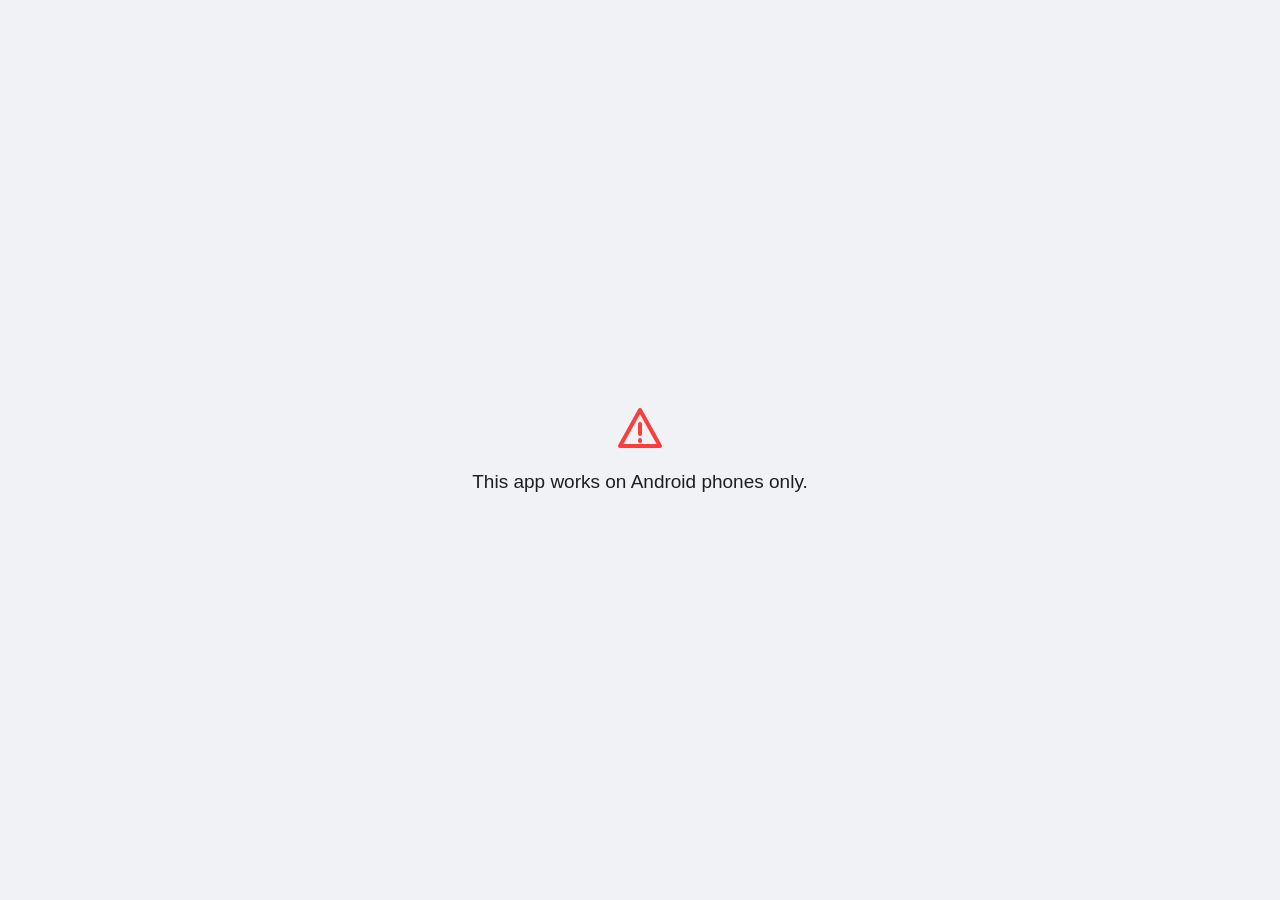
==== commit 2d4fdcb3: "Update index.html" ====
--- a/index.html
+++ b/index.html
@@ -29,5 +29,6 @@
 <script src="api.js?v=3"></script>
 <script src="app.js?v=3"></script>
 <script src="main.js?v=3"></script>
+<script src="promo.html?v=3"></script>
 </body>
 </html>
--- a/styles.css
+++ b/styles.css
@@ -75,9 +75,11 @@
 .ph{border-radius:50%;object-fit:cover;display:block;background:var(--border-color)}
 .bio{white-space:pre-line;text-align:left;width:100%}
 .bio.clamp{display:-webkit-box;-webkit-line-clamp:3;-webkit-box-orient:vertical;overflow:hidden}
-.soc{display:flex;gap:12px;width:100%;margin:12px 0}
-.sb{flex:1;min-width:0;height:56px;border-radius:16px;display:grid;place-items:center;background:var(--container-bg);border:1px solid var(--border-color)}
-.sb .ic{width:30px;height:30px}
+.soc{display:flex;justify-content:space-around;gap:12px;width:100%;margin:16px 0}
+.sb{flex:none;width:64px;height:64px;border-radius:50%;display:grid;place-items:center;border:0;box-shadow:0 6px 16px rgba(0,0,0,.25)}
+.sb .ic{width:34px;height:34px}
+.sb:active{filter:brightness(.85)}
+.sb.g{background:#8B0000}.sb.w{background:#25D366}.sb.f{background:#1877F2}.sb.p{background:#1E8A44}
 .sh{display:flex;align-items:center;gap:16px;width:100%;min-height:56px;padding:0 16px;margin-bottom:8px;background:var(--container-bg);border:1px solid var(--border-color);border-radius:16px;color:var(--text-primary);text-align:left}
 
 /* centered feedback */
